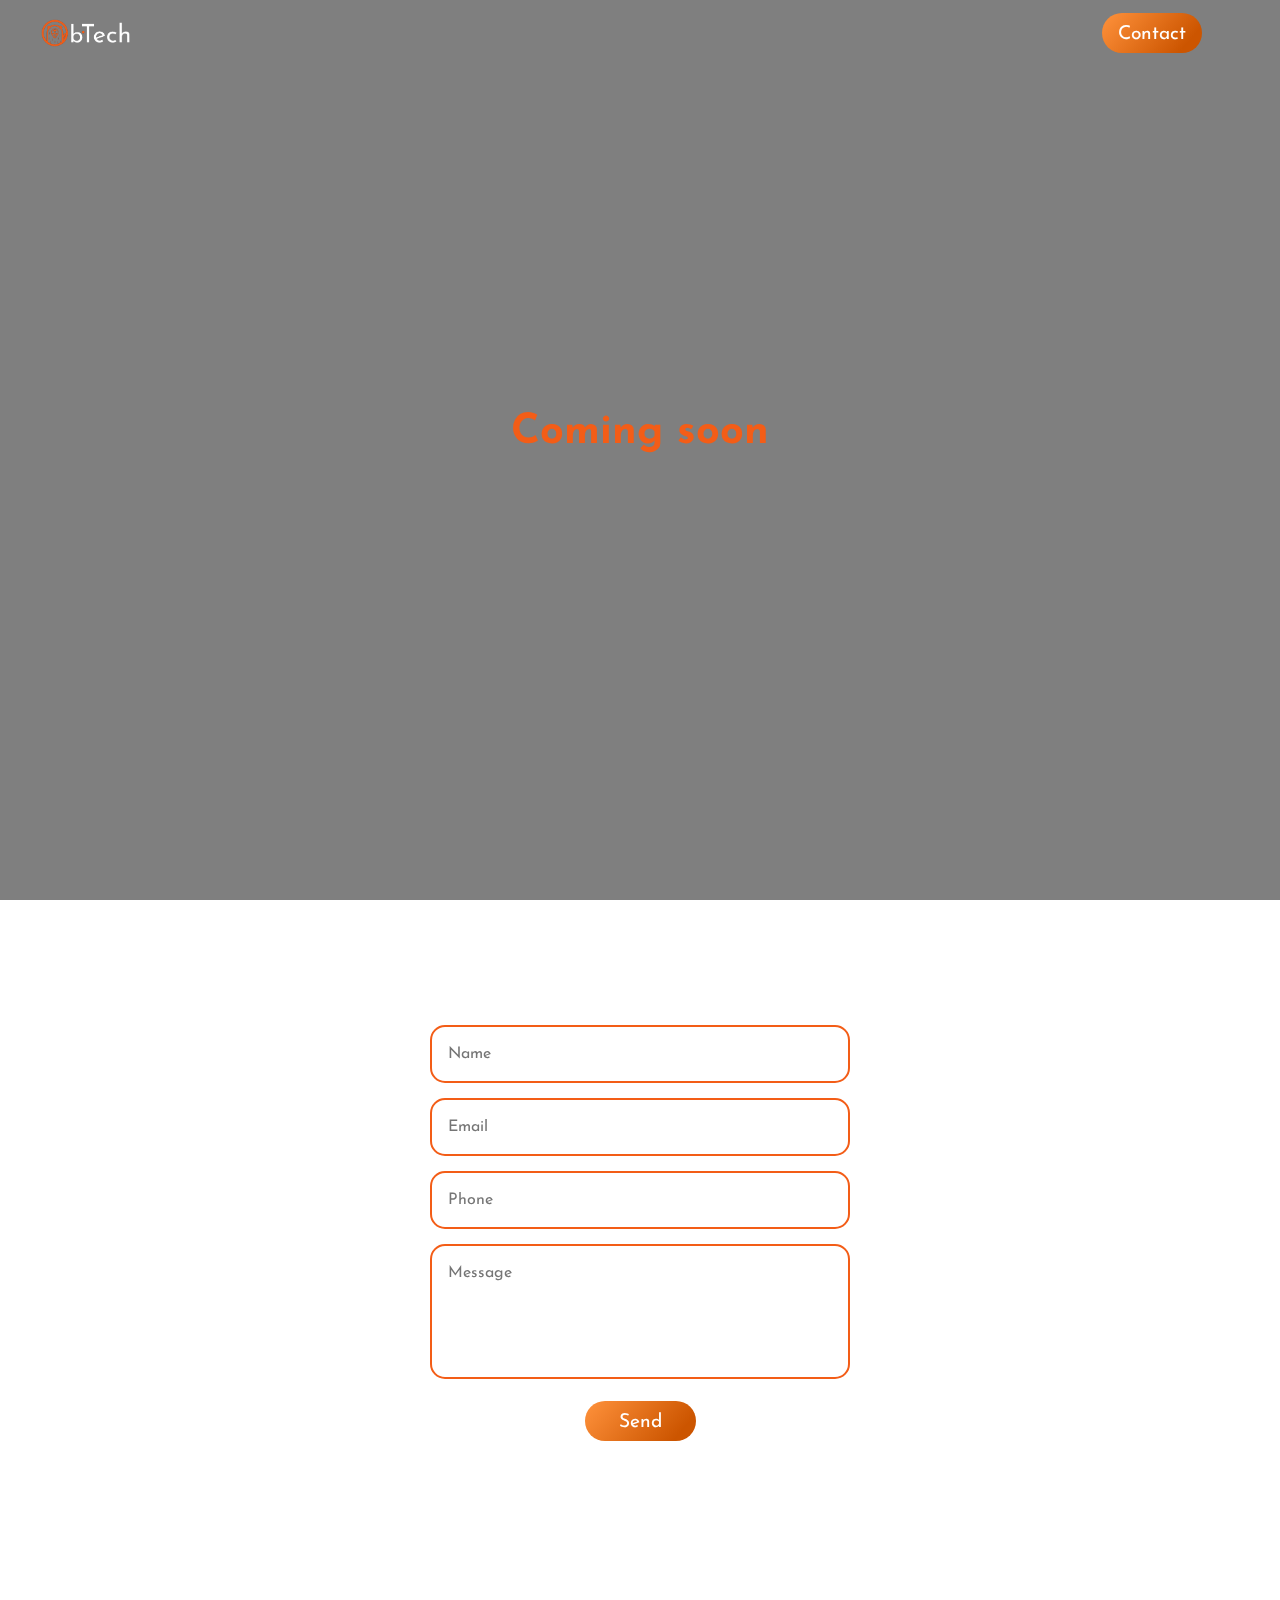
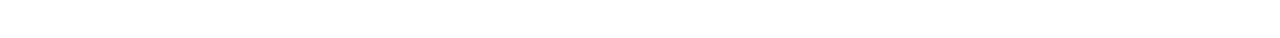
==== index.html @ 9aa129fa "feat: preload background image and enhance loading experience" ====
<!DOCTYPE html>
<html lang="en">
<head>
    <meta charset="UTF-8">
    <meta name="viewport" content="width=device-width, initial-scale=1.0">
    <title>bTech</title>
    <link href="styles.css" rel="stylesheet">
    <link rel="preload" href="resources/bg3.jpg" as="image" >
    <link href="https://cdn.jsdelivr.net/npm/bootstrap@5.3.3/dist/css/bootstrap.min.css" rel="stylesheet" integrity="sha384-QWTKZyjpPEjISv5WaRU9OFeRpok6YctnYmDr5pNlyT2bRjXh0JMhjY6hW+ALEwIH" crossorigin="anonymous">
    <script src="https://cdn.jsdelivr.net/npm/bootstrap@5.3.3/dist/js/bootstrap.bundle.min.js" integrity="sha384-YvpcrYf0tY3lHB60NNkmXc5s9fDVZLESaAA55NDzOxhy9GkcIdslK1eN7N6jIeHz" crossorigin="anonymous"></script>
    <script src="scripts.js"></script>
</head>
<body>
    <nav class="navbar navbar-dark fixed-top d-flex justify-content-between align-items-center px-3"> 
        <img src="resources/Logo_noText_png.png" height="50" alt="" style="margin-left: 2%" draggable="false">
        
        <button class="btn btn-primary" style="margin-right: 5%;"><a href="#Contact">Contact</a></button>      
    </nav>  

        <div>
            <h1><span class="block fade-scroll" style="color: var(--secondary-color);">Coming soon</span></h1>
        </div>

        <!--<section class="block fade-scroll">
            <h1><span style="color: var(--secondary-color);">Your</span> ideas made real</h1>
        </section>

          <section class="block fade-scroll">
                <h1><Span style="color: var(--secondary-color);">Who</Span> we are </h1>
                <p>
                    <span style="color: var(--secondary-color);">bTech</span> is a visionary technology company dedicated to transforming ideas into reality. 
                    Whether you’re a startup looking to build your first app, an enterprise in need of custom software, or an entrepreneur with a groundbreaking concept, 
                    we bring your vision to life through cutting-edge technology and innovation.
                </p>
          </section>

          <section class="block fade-scroll">
            <h1><Span style="color: var(--secondary-color);">What</Span> we do </h1>
            <p>
                At <span style="color: var(--secondary-color);">bTech</span>, we specialize in designing and developing tailor-made applications that fit your exact needs. 
                From web and mobile apps to AI-driven solutions and enterprise software, we create scalable, intuitive, and high-performance products that drive success.
            </p>
          </section>
      
    <div id="scroll-arrow">
        <img src="resources/down-arrow.png" class="arrow-img"  alt="www.flaticon.com" draggable="false">
    </div> -->
    
    <section id="Contact" class="block fade-scroll">
        <h2 >Contact us</h2>
        <form action="https://formsubmit.co/38ee4712aa8bd6da97d8f9b579bf18a7" method="POST"> 
            <input name="name" type="text" class="feedback-input" placeholder="Name" required/>   
            <input name="email" type="email" class="feedback-input" placeholder="Email" required/>
            <input name="tel" type="tel" class="feedback-input" placeholder="Phone" pattern="^(\+\d{1,2}\s?)?\(?\d{3}\)?[\s.-]?\d{3}[\s.-]?\d{4}$"/>
            <textarea name="text" class="feedback-input" placeholder="Message" maxlength="300" required></textarea>
            <button type="submit" class="btn btn-primary" type="submit"> &nbsp&nbsp Send &nbsp&nbsp</button>
      </form>
    </section>
    

    <script src="https://code.jquery.com/jquery-3.7.1.min.js" integrity="sha256-/JqT3SQfawRcv/BIHPThkBvs0OEvtFFmqPF/lYI/Cxo=" crossorigin="anonymous"></script>

    <script type="text/Javascript">
        $(function() {
            var documentEl = $(document),
                fadeElem = $('.fade-scroll'),
                // Increase threshold for better mobile visibility
                threshold = $(window).height() * 0.75, // 75% of viewport height
                maxBlur = 10;    // maximum blur in pixels
        
            documentEl.on('scroll', function() {
                var currScrollPos = documentEl.scrollTop(),
                    windowHeight = $(window).height();
        
                fadeElem.each(function() {
                    var $this = $(this),
                        elemOffsetTop = $this.offset().top,
                        elemHeight = $this.outerHeight(),
                        elementMiddle = elemOffsetTop + (elemHeight / 2),
                        viewportMiddle = currScrollPos + (windowHeight / 2);
        
                    // Calculate distance from element's middle to viewport's middle
                    var distance = Math.abs(viewportMiddle - elementMiddle);
                    
                    // Make elements become fully visible sooner
                    var opacity = 1 - (distance / threshold);
                    // Add extra buffer to ensure full visibility
                    opacity = Math.max(0, Math.min(1, opacity * 1.2)); 
        
                    // Calculate blur with reduced effect
                    var blurVal = (1 - opacity) * maxBlur;
        
                    $this.css({
                        opacity: opacity,
                        filter: 'blur(' + blurVal + 'px)'
                    });
                });
            });
        
            // Trigger scroll event on page load
            $(document).trigger('scroll');
        });
        </script>

</body>
</html>
---- styles.css ----
:root {
    --primary-color: #272727;
    --secondary-color: #f35d17;
    --success-color: #5cb85c;
    --error-color: #ff3333;
}

html{
  scroll-behavior: smooth;
  font-family: 'Josefin Sans' !important;
  color: white;
  text-align: center;
  overflow-y: scroll;
  scroll-snap-type: y proximity !important;
}

@font-face {
  font-family: 'Josefin Sans';
  src: url(resources/JosefinSansRegular-x3LYV.ttf);
}
@font-face {
  font-family: 'Josefin Sans Bold';
  src: url(resources/JosefinSansBold-OVA7o.ttf);
}

body {
  padding: min(50px, 7%);
  background: var(--primary-color); /* Fallback color */
  background-image: 
      linear-gradient(rgba(0, 0, 0, 0.5), rgba(0, 0, 0, 0.5)),
      url(resources/bg3-tiny.jpg); /* Small placeholder image */
  background-attachment: fixed;
  background-position: center;
  background-size: cover;
}

body::after {
  content: '';
  position: fixed;
  top: 0;
  left: 0;
  width: 100%;
  height: 100%;
  background-image: 
      linear-gradient(rgba(0, 0, 0, 0.5), rgba(0, 0, 0, 0.5)),
      url(resources/bg3.jpg);
  background-attachment: fixed;
  background-position: center;
  background-size: cover;
  opacity: 0;
  transition: opacity 0.5s ease-in;
  z-index: -1;
}

body.loaded::after {
  opacity: 1;
}

a {
  text-decoration: none !important;
  color: white !important;
}

p{
  font-size: clamp(1rem, calc(0.5vw + 1rem), 2rem) !important;
  text-align: justify;
  color: white;
  font-family: 'Josefin Sans';
  max-width: 600px;
  width: 90%; /* Ensures responsiveness on smaller screens */
  margin: 0 auto; /* Centers the text horizontally */
}

h1, h2{
  color: white !important;
}

h1{
  font-size: clamp(1.4rem, calc(2vw + 1rem), 8rem) !important;
  font-family: 'Josefin Sans Bold' !important;
}

h2{
  font-size: clamp(1.2rem, calc(1.8vw + 1rem), 4rem) !important;
  font-family: 'Josefin Sans' !important;
}

.block {
  min-height: 85vh;
  display: flex;
  flex-direction: column;
  justify-content: center;
  align-items: center;
  margin: 0 auto !important;
  scroll-snap-align: center !important;
}


img{
  max-width: 100%;
  height: 50px;
  aspect-ratio: 16/9;
  object-fit: contain;
}

nav{
  position: fixed !important; 
  top: 0 !important; 
  width: 100%;
  overflow: hidden;
}

#scroll-arrow {
  position: fixed;
  bottom: 20px;
  left: 50%;
  transform: translateX(-50%);
  animation: floatArrow 1.5s infinite ease-in-out;
  transition: opacity 0.5s ease;
  display: block;
}

.arrow-img {
  width: 40px; /* Adjust size as needed */
  height: auto;
}

@keyframes floatArrow {
  0% { transform: translateX(-50%) translateY(0); }
  50% { transform: translateX(-50%) translateY(-10px); }
  100% { transform: translateX(-50%) translateY(0); }
}
.hidden {
  opacity: 0;
  filter: blur(10px);
  transform: translateY(50px);
  transition: opacity 1s ease-out, filter 1s ease-out, transform 1s ease-out;
}

@media (max-width: 768px) {
  .hidden {
    transform: translateY(30px);
  }
}

@media (prefers-reduced-motion) {
  .hidden {
    transition: none;
  }
}

.fade-scroll {
  opacity: 0;
  transition: opacity 0.3s ease, filter 0.3s ease;
}
.fade-scroll:first-of-type {
  opacity: 1;
  filter: blur(0);
}

 .fade-scroll h1, .fade-scroll p, .fade-scroll span {
  transition: opacity 0.5s ease-out;
}

.btn.btn-primary {
  font-family: 'Josefin Sans';
  height: clamp(2rem, 5vw, 2.5rem);
  font-size: clamp(0.8rem, 2vw, 1.2rem);
  line-height: clamp(2.1rem, 5vw, 2.7rem);
  padding: 0 clamp(0.8rem, 3vw, 1rem);
  border: 0;
  border-radius: 3rem;
  background-image: linear-gradient(131deg, #ff923c, #cc5500, #cc5500, #cc5500);
  background-size: 300% 100%;
  transition: all 0.3s ease-in-out;
}

.btn.btn-primary:hover:enabled {
  box-shadow: 0 0.5em 0.5em -0.4em #cc5500ba;
  background-size: 100% 100%;
  transform: translateY(-0.15em);
}

form {
  width: 90%;
  max-width: clamp(320px, 90%, 420px);
  margin: min(50px, 10%) auto;
}

.feedback-input {
  font-family: 'Josefin Sans';
  color:white;
  border-radius: 15px;
  line-height: 22px;
  background-color: transparent;
  border:2px solid var(--secondary-color);
  transition: all 1s;
  padding: 1em;
  margin-bottom: 15px;
  width:100%;
  box-sizing: border-box;
  outline:0;
}

.feedback-input:invalid, .feedback-input:valid:not(:placeholder-shown){
  background-size: 20px;
  background-repeat: no-repeat;
  background-position: calc(100% - 10px);
}

.feedback-input:not(:focus-within):invalid:not(:placeholder-shown) {

  background-image: url(resources/check-error.png);
}

.feedback-input:not(:focus-within):valid:not(:placeholder-shown) {

  background-image: url(resources/check-success.png);
}

textarea {
  height: clamp(10px, 15vh, 200px);
  line-height: 150%;
  resize:none !important;
}
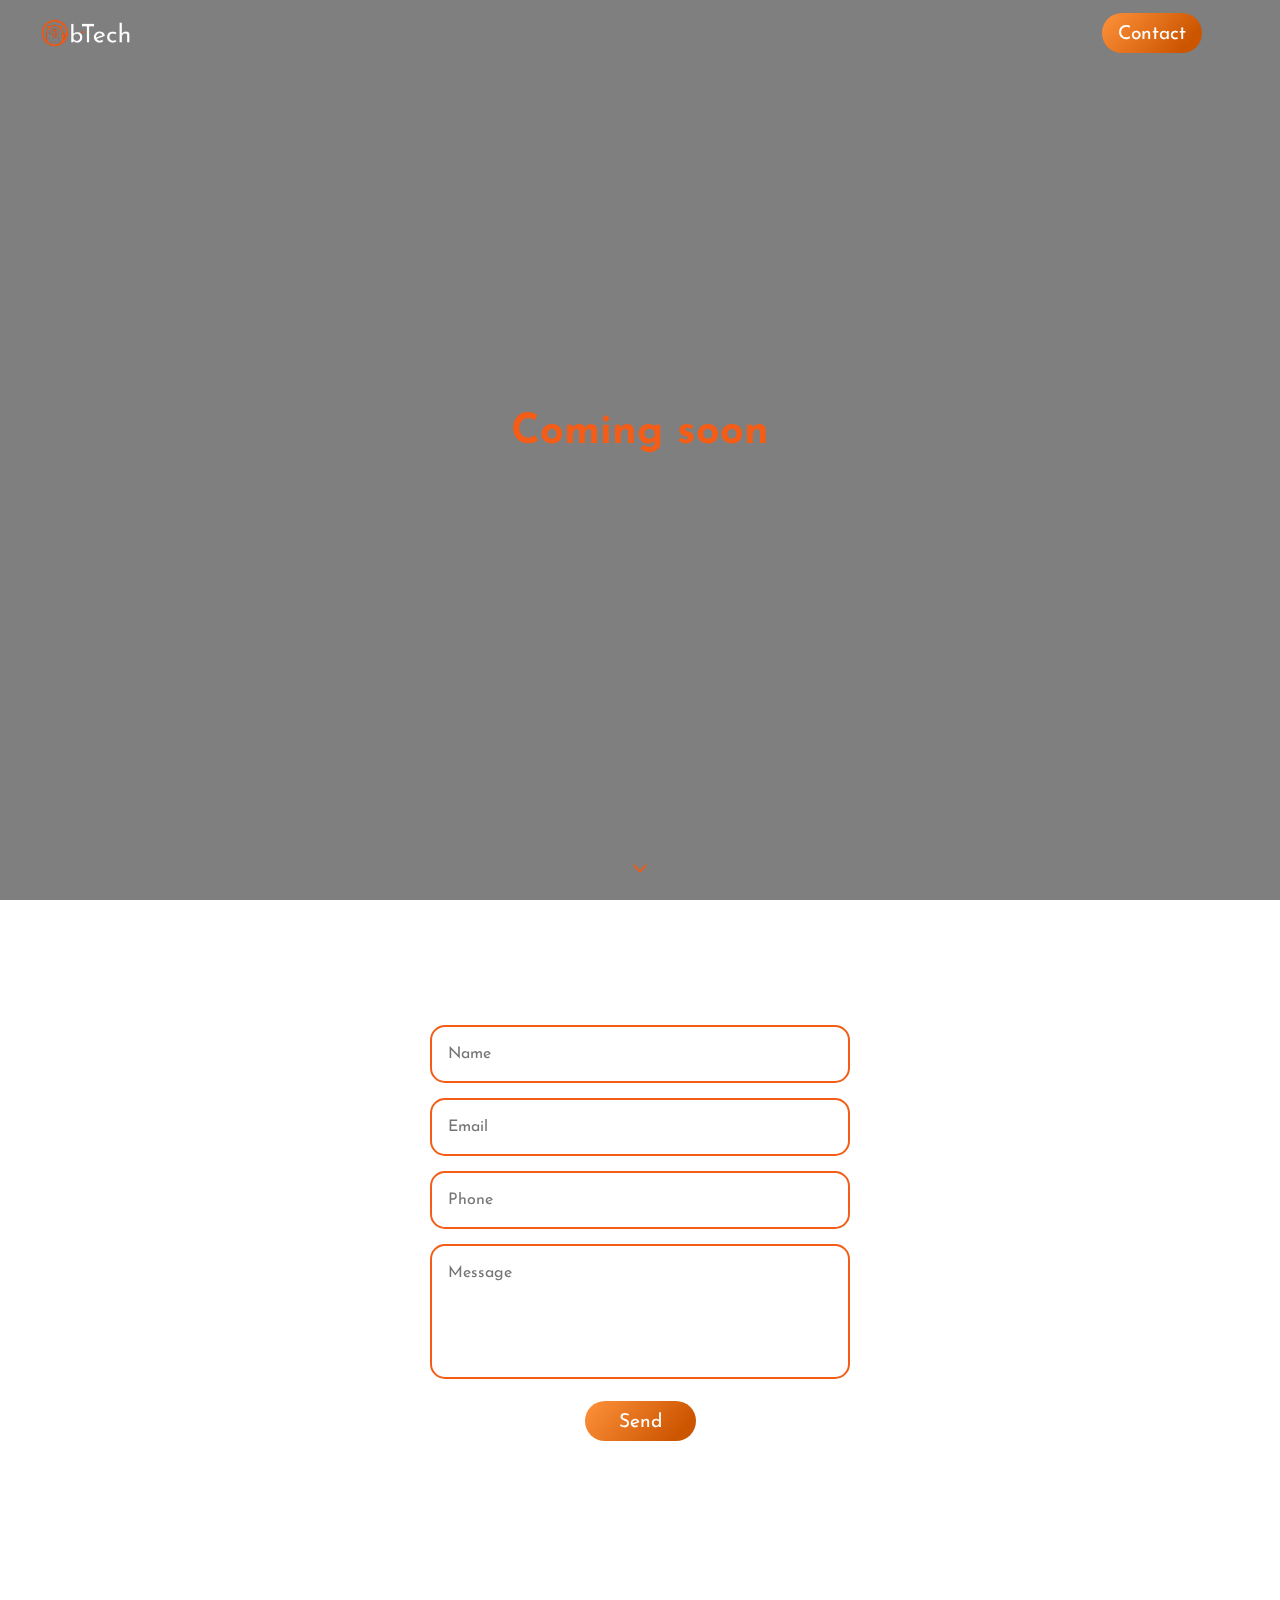
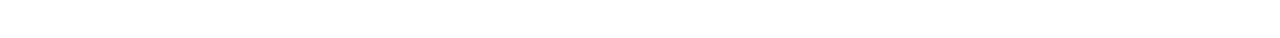
==== commit 2349d091: "feat: add smooth scrolling to contact section and update button functionality" ====
--- a/index.html
+++ b/index.html
@@ -14,7 +14,7 @@
     <nav class="navbar navbar-dark fixed-top d-flex justify-content-between align-items-center px-3"> 
         <img src="resources/Logo_noText_png.png" height="50" alt="" style="margin-left: 2%" draggable="false">
         
-        <button class="btn btn-primary" style="margin-right: 5%;"><a href="#Contact">Contact</a></button>      
+        <button class="btn btn-primary" id="contactBtn" style="margin-right: 5%;">Contact</button>      
     </nav>  
 
         <div>
@@ -41,10 +41,10 @@
                 From web and mobile apps to AI-driven solutions and enterprise software, we create scalable, intuitive, and high-performance products that drive success.
             </p>
           </section>
-      
+        -->
     <div id="scroll-arrow">
         <img src="resources/down-arrow.png" class="arrow-img"  alt="www.flaticon.com" draggable="false">
-    </div> -->
+    </div>
     
     <section id="Contact" class="block fade-scroll">
         <h2 >Contact us</h2>
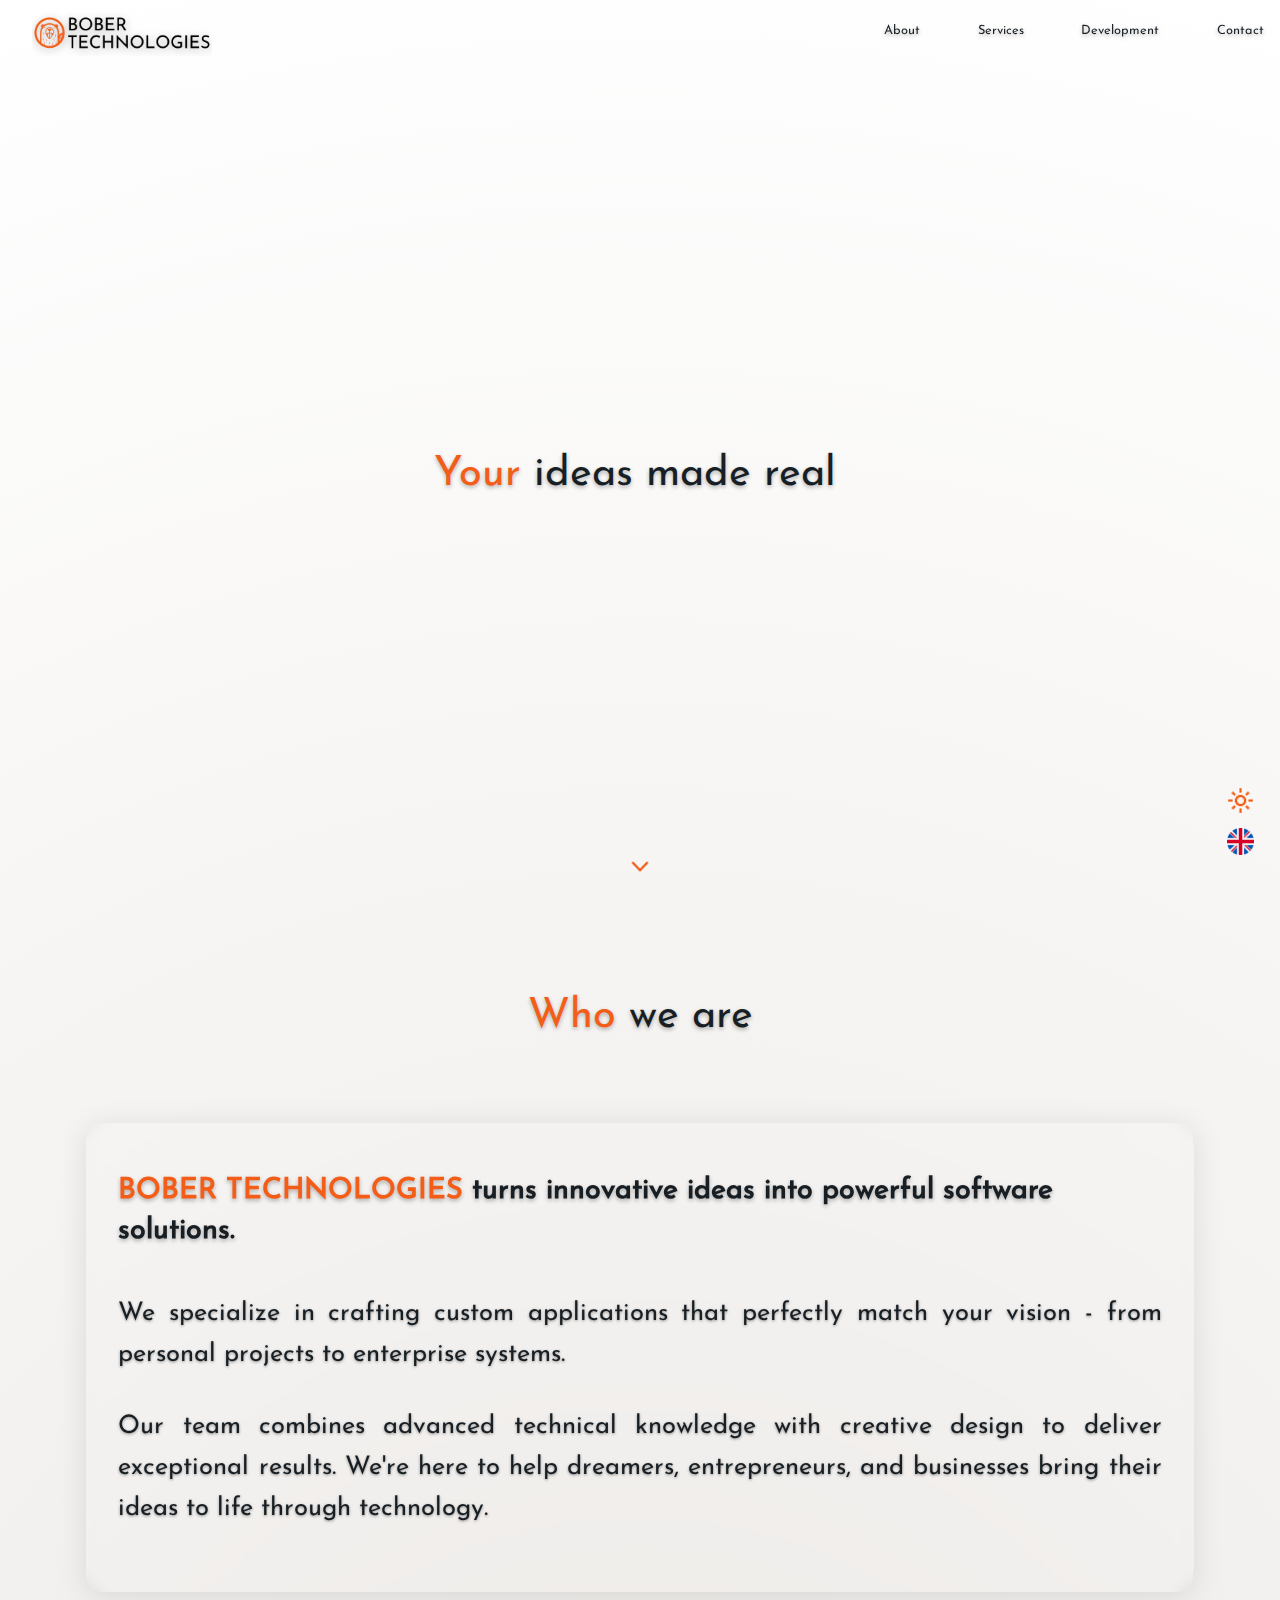
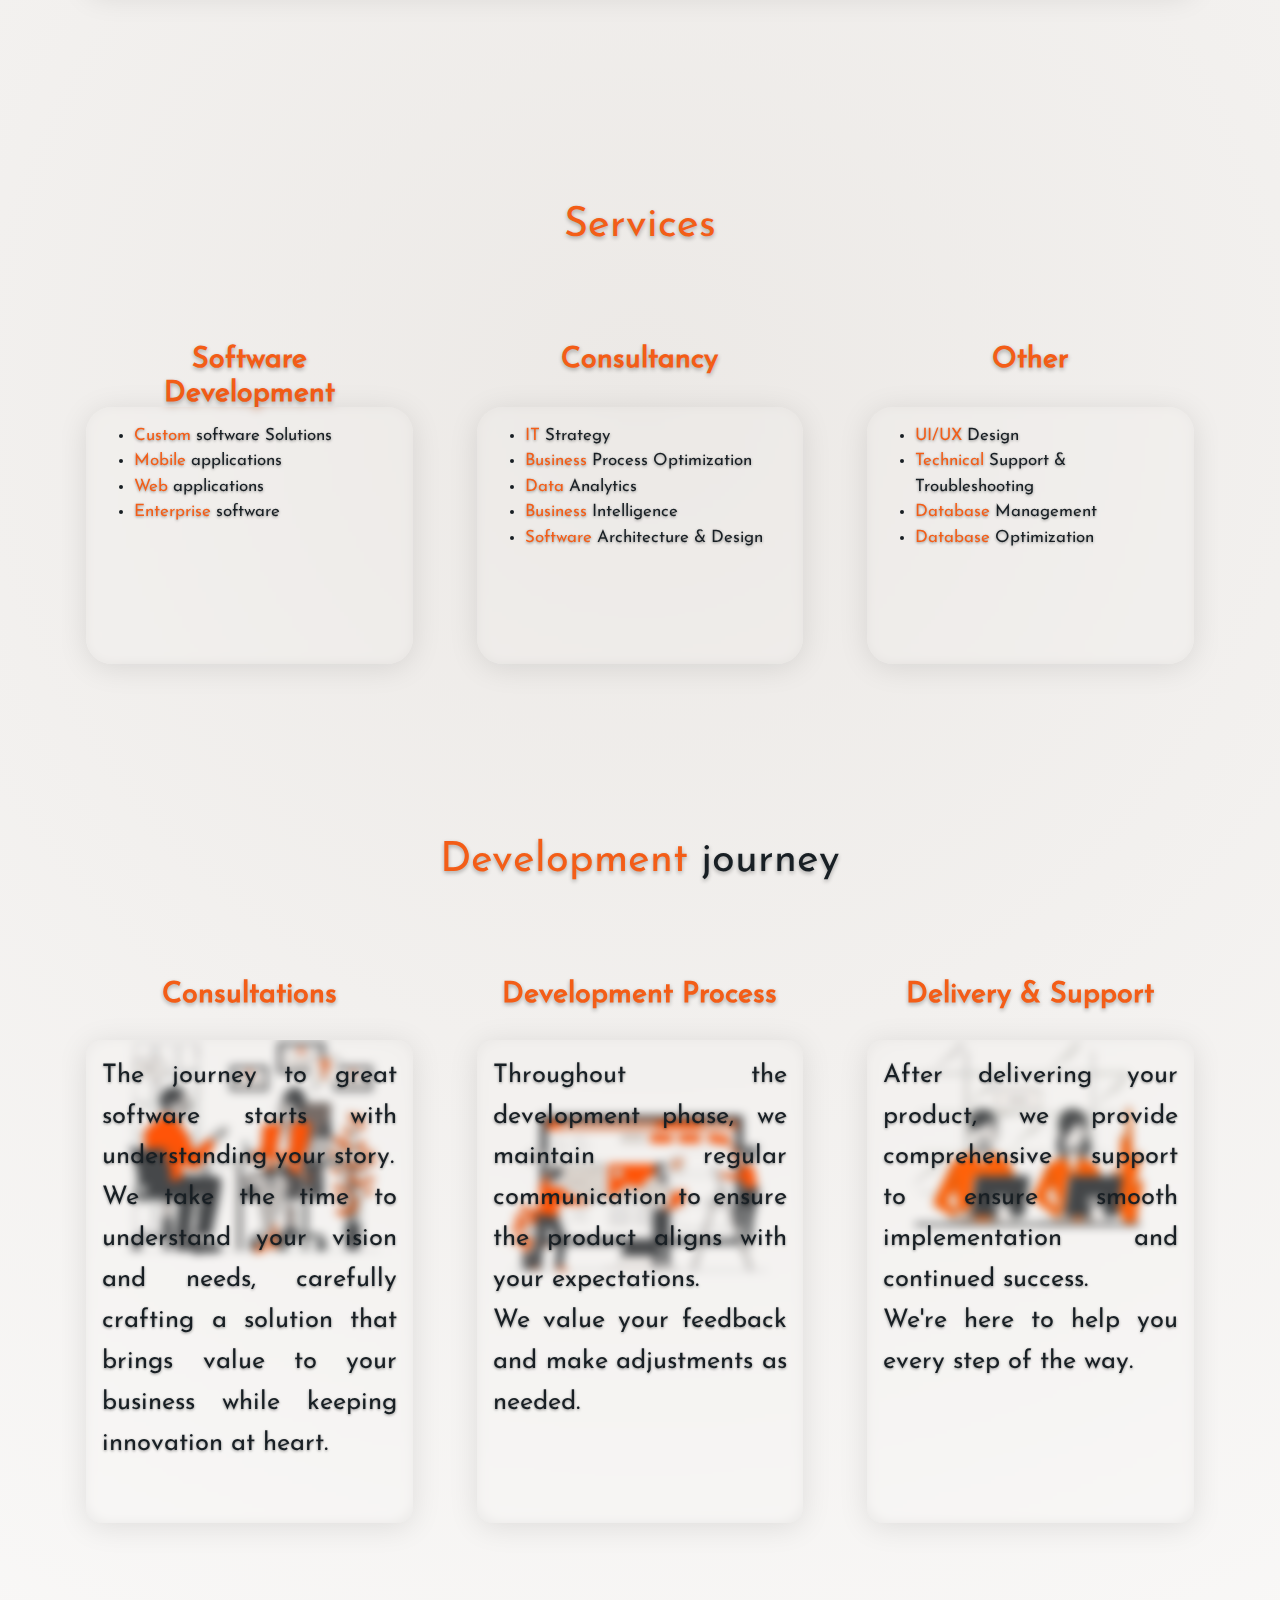
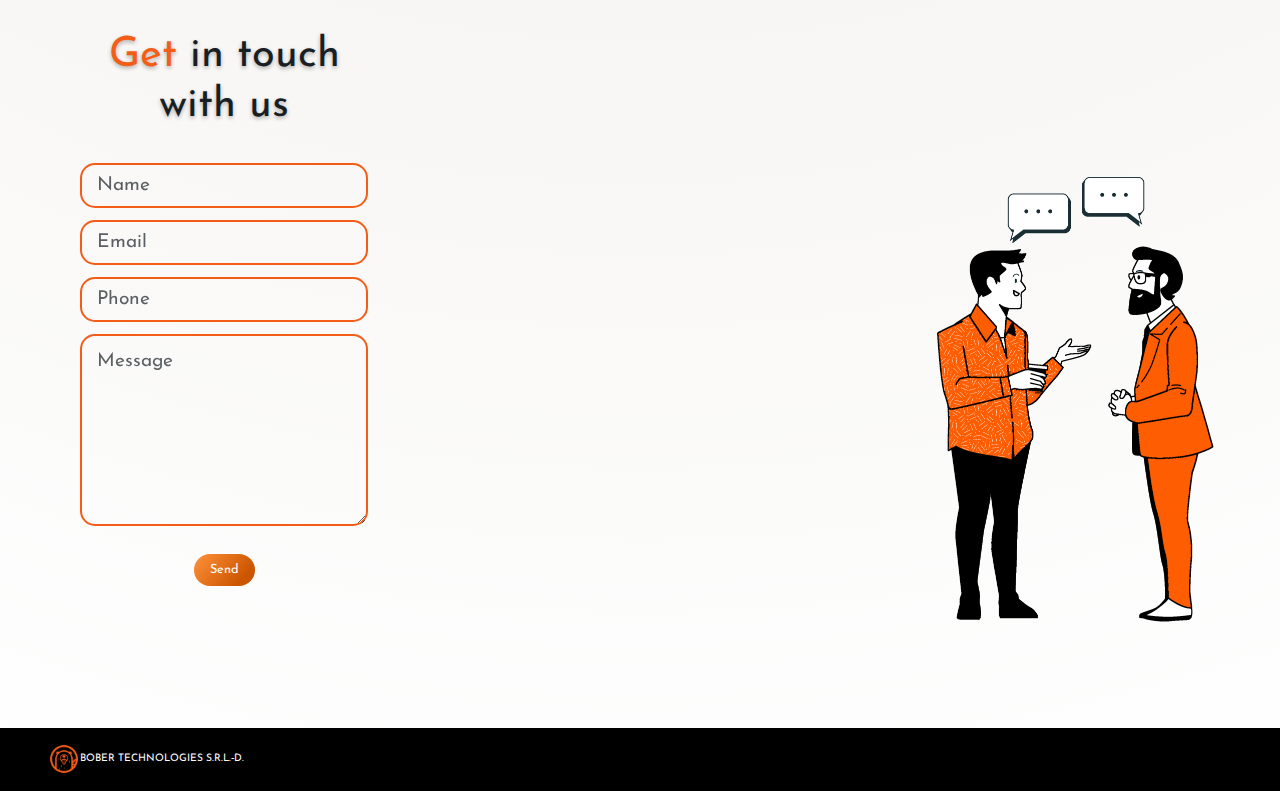
==== commit f1919453: "Deploy" ====
--- a/index.html
+++ b/index.html
@@ -3,104 +3,412 @@
 <head>
     <meta charset="UTF-8">
     <meta name="viewport" content="width=device-width, initial-scale=1.0">
-    <title>bTech</title>
-    <link href="styles.css" rel="stylesheet">
-    <link rel="preload" href="resources/bg3.jpg" as="image" >
-    <link href="https://cdn.jsdelivr.net/npm/bootstrap@5.3.3/dist/css/bootstrap.min.css" rel="stylesheet" integrity="sha384-QWTKZyjpPEjISv5WaRU9OFeRpok6YctnYmDr5pNlyT2bRjXh0JMhjY6hW+ALEwIH" crossorigin="anonymous">
-    <script src="https://cdn.jsdelivr.net/npm/bootstrap@5.3.3/dist/js/bootstrap.bundle.min.js" integrity="sha384-YvpcrYf0tY3lHB60NNkmXc5s9fDVZLESaAA55NDzOxhy9GkcIdslK1eN7N6jIeHz" crossorigin="anonymous"></script>
-    <script src="scripts.js"></script>
+    
+    <meta name="description" content="We turn innovative ideas into powerful software solutions. From consultation to delivery, we're your tech partner.">
+    <meta name="keywords" content="b-tech.ro, bober technologies, custom software, custom website, tech consulting, it consulting, web apps, IT solutions, tech solutions">
+    <meta name="author" content="BOBER TECHNOLOGIES S.R.L.-D.">
+    <link rel="canonical" href="https://b-tech.ro/" />
+
+      <!-- Favicon -->
+    <link rel="icon" href="/res/icons/beaver_ico.ico" type="image/png">
+
+    <!-- Open Graph -->
+    <meta property="og:type" content="website" />
+    <meta property="og:title" content="BOBER TECHNOLOGIES - Custom Software & IT Solutions" />
+    <meta property="og:description" content="We build powerful software tailored to your business. Let's bring your tech ideas to life." />
+    <meta property="og:image" content="https://b-tech.ro/res/LOGO_Dark.png" />
+    <meta property="og:url" content="https://b-tech.ro/" />
+
+    <!-- Twitter Card -->
+    <meta name="twitter:card" content="summary_large_image" />
+    <meta name="twitter:title" content="BOBER TECHNOLOGIES" />
+    <meta name="twitter:description" content="Expert software development & consulting. Build your next project with us." />
+    <meta name="twitter:image" content="https://b-tech.ro/res/LOGO_Dark.png" />
+
+    <!-- Schema.org -->
+    <script type="application/ld+json">
+        {
+        "@context": "https://schema.org",
+        "@type": "Organization",
+        "name": "BOBER TECHNOLOGIES",
+        "url": "https://b-tech.ro",
+        "logo": "https://b-tech.ro/res/LOGO_Dark.png",
+        "contactPoint": {
+            "@type": "ContactPoint",
+            "email": "contact@b-tech.ro",
+            "contactType": "Customer Service",
+            "areaServed": "RO",
+            "availableLanguage": ["English", "Romanian"]
+        }
+        }
+    </script>
+
+    <script type="application/ld+json">
+        {
+          "@context": "https://schema.org",
+          "@type": "BreadcrumbList",
+          "itemListElement": [
+            {
+              "@type": "ListItem",
+              "position": 1,
+              "name": "Home",
+              "item": "https://b-tech.ro/#section1"
+            },
+            {
+              "@type": "ListItem",
+              "position": 2,
+              "name": "About",
+              "item": "https://b-tech.ro/#section2"
+            },
+            {
+              "@type": "ListItem",
+              "position": 3,
+              "name": "Services",
+              "item": "https://b-tech.ro/#section3"
+            },
+            {
+                "@type": "ListItem",
+                "position": 4,
+                "name": "Development",
+                "item": "https://b-tech.ro/#section4"
+              },
+              {
+                "@type": "ListItem",
+                "position": 5,
+                "name": "Contact",
+                "item": "https://b-tech.ro/#section5"
+              }
+          ]
+        }
+        </script>
+
+    <title>BOBER TECHNOLOGIES | Custom Software Development & IT Consulting</title>
+  
+    <link rel="stylesheet" href="styles.css" />
+    <link href="https://cdn.jsdelivr.net/npm/bootstrap@5.3.3/dist/css/bootstrap.min.css" rel="stylesheet" />
+  
+    <script src="scripts.js" defer></script>
 </head>
 <body>
-    <nav class="navbar navbar-dark fixed-top d-flex justify-content-between align-items-center px-3"> 
-        <img src="resources/Logo_noText_png.png" height="50" alt="" style="margin-left: 2%" draggable="false">
+    <header>
+        <nav class="navbar">
+            <div class="logo">
+                <button class="logo-btn" data-section="section1">
+                    <div class="logo-wrapper">
+                        <div class="logo-background"></div>
+                    </div>
+                </button>
+            </div>
+            <div class="nav-links">
+                <button class="nav-btn" role="navigation" data-section="section2" data-en="About" data-ro="Despre"></button>
+                <button class="nav-btn" role="navigation" data-section="section3" data-en="Services" data-ro="Servicii"></button>
+                <button class="nav-btn" role="navigation" data-section="section4" data-en="Development" data-ro="Dezvoltare"></button>
+                <button class="nav-btn" role="navigation" data-section="section5" >Contact</button>
+            </div>
+        </nav>
         
-        <button class="btn btn-primary" id="contactBtn" style="margin-right: 5%;">Contact</button>      
-    </nav>  
-
-        <div>
-            <h1><span class="block fade-scroll" style="color: var(--secondary-color);">Coming soon</span></h1>
+        <!-- Vertical dot navbar -->
+        <nav class="dot-navbar">
+            <div class="dot-nav-links">
+                <div class="dot-nav-item">
+                    <span class="section-name" data-en="Home" data-ro="Acasa"></span>
+                    <button class="dot-nav-btn" role="navigation" data-section="section1" aria-label="Navigate to Home section"></button>
+                </div>
+                <div class="dot-nav-item">
+                    <span class="section-name" data-en="About" data-ro="Despre"></span>
+                    <button class="dot-nav-btn" role="navigation" data-section="section2" aria-label="Navigate to About section"></button>
+                </div>
+                <div class="dot-nav-item">
+                    <span class="section-name" data-en="Services" data-ro="Servicii"></span>
+                    <button class="dot-nav-btn" role="navigation" data-section="section3" aria-label="Navigate to Services section"></button>
+                </div>
+                <div class="dot-nav-item">
+                    <span class="section-name" data-en="Development" data-ro="Dezvoltare"></span>
+                    <button class="dot-nav-btn" role="navigation" data-section="section4" aria-label="Navigate to Development section"></button>
+                </div>
+                <div class="dot-nav-item">
+                    <span class="section-name">Contact</span>
+                    <button class="dot-nav-btn" role="navigation" data-section="section5" aria-label="Navigate to Contact section"></button>
+                </div>
+            </div>
+        </nav>
+    </header>
+    
+    <main>
+        <section id="section1" class="section">
+            <h1 class="hero-title"><span class="accent" data-en="Your" data-ro="Ideile tale"></span> <span data-en="ideas made real" data-ro="devenite realitate"></span></h1>&nbsp;&nbsp;
+            <div class="toggle-container">
+                <button id="theme-toggle" aria-label="Toggle dark/light mode">
+                    <img src="res/icons/dark.png" alt="Toggle light mode icon" class="theme-icon">
+                    <img src="res/icons/light.png" alt="Toggle dark mode icon" class="theme-icon">
+                </button>
+                <button id="lang-toggle">
+                    <img src="res/icons/en.png" alt="Language selection toggle for English/Romanian" />
+                </button>
+            </div>
+        </section>
+
+        <section id="section2" class="section">
+            <div class="glass-container">
+                <div class="about-columns">
+                    <h2>
+                        <span class="accent" data-en="Who" data-ro="Cine"></span> 
+                        <span data-en="we are" data-ro="suntem"></span>
+                    </h2>
+                    <div class="about-column-wrapper">
+                        <div class="parallax-background about"></div>
+
+                        <div class="about-column">
+                                
+                            <div class="description-blocks">
+                                <div></div>
+                                <h3 style="color:var(--light)" class="intro-block">
+                                    <span class="accent" data-en="BOBER TECHNOLOGIES" data-ro="BOBER TECHNOLOGIES"></span> 
+                                    <span data-en="turns innovative ideas into powerful software solutions." data-ro="transformă idei inovative în soluții software puternice."></span>
+                                  </h3>
+                                  
+                                  <p class="main-block" data-en="We specialize in crafting custom applications that perfectly match your vision - from personal projects to enterprise systems."
+                                     data-ro="Suntem specializați în crearea de aplicații personalizate care se potrivesc perfect viziunii tale - de la proiecte personale la sisteme de întreprindere.">
+                                  </p>
+                                  
+                                  <p class="closing-block" data-en="Our team combines advanced technical knowledge with creative design to deliver exceptional results. We're here to help dreamers, entrepreneurs, and businesses bring their ideas to life through technology."
+                                     data-ro="Echipa noastră combină cunoștințele tehnice avansate cu designul creativ pentru a livra rezultate excepționale. Suntem aici pentru a ajuta visătorii, antreprenorii și afacerile să-și aducă ideile la viață prin tehnologie.">
+                                  </p>
+                            </div>
+                        </div>
+                    </div>
+                </div>
+            </div>
+        </section>
+
+        <section id="section3" class="section">
+            <div class="glass-container">
+                <div>
+                    <h2><span class="accent" data-en="Services" data-ro="Servicii"></span></h2>
+                    <div class="about-columns">
+                        <div style="margin-top: 2rem;">
+                            <h3>
+                                <span class="accent" data-en="Software Development" data-ro="Dezvoltare Software">
+                                    Software Development
+                                </span>
+                            </h3>
+                            <div class="about-column" style="margin-top: 3vw;">
+                                <ul>
+                                    <li>
+                                        <span class="accent" data-en="Custom" data-ro="Soluții"></span>
+                                        <span data-en="software Solutions" data-ro="software personalizate"></span>
+                                    </li>
+                                    <li>
+                                        <span class="accent" data-en="Mobile" data-ro="Aplicații"></span>
+                                        <span data-en="applications" data-ro="mobile"></span>
+                                    </li>
+                                    <li>
+                                        <span class="accent" data-en="Web" data-ro="Aplicații"></span>
+                                        <span data-en="applications" data-ro="web"></span>
+                                    </li>
+                                    <li>
+                                        <span class="accent" data-en="Enterprise" data-ro="Software"></span>
+                                        <span data-en="software" data-ro="enterprise"></span>
+                                    </li>
+                                </ul>
+                            </div>
+                        </div>
+                            
+                        <div style="margin-top: 2rem;">
+                            <h3>
+                                <span class="accent" data-en="Consultancy" data-ro="Consultanță"></span>
+                            </h3>
+                            <div class="about-column" style="margin-top: 3vw;">
+                                <ul>
+                                    <li>
+                                        <span class="accent" data-en="IT" data-ro="Strategii"></span>
+                                        <span data-en="Strategy" data-ro="IT"></span>
+                                    </li>
+                                    <li>
+                                        <span class="accent" data-en="Business" data-ro="Optimizare"></span>
+                                        <span data-en="Process Optimization" data-ro="Procese de afaceri"></span>
+                                    </li>
+                                    <li>
+                                        <span class="accent" data-en="Data" data-ro="Analiza"></span>
+                                        <span data-en="Analytics" data-ro="Datelor"></span>
+                                    </li>
+                                    <li>
+                                        <span class="accent" data-en="Business" data-ro="Business"></span>
+                                        <span data-en="Intelligence" data-ro="Intelligence"></span>
+                                    </li>
+                                    <li>
+                                        <span class="accent" data-en="Software" data-ro="Arhitectură "></span>
+                                        <span data-en="Architecture & Design" data-ro="Software și Design"></span>
+                                    </li>
+                                </ul>
+                            </div>
+                        </div>
+                        
+                            
+                        <div style="margin-top: 2rem;">
+                            <h3>
+                                <span class="accent" data-en="Other" data-ro="Altele"></span>
+                            </h3>
+                            <div class="about-column" style="margin-top: 3vw;">                             
+                                <ul>
+                                    <li>
+                                        <span class="accent" data-en="UI/UX" data-ro="UI/UX"></span>
+                                        <span data-en="Design" data-ro="Design"></span>
+                                    </li>
+                                    <li>
+                                        <span class="accent" data-en="Technical" data-ro="Asistență"></span>
+                                        <span data-en="Support & Troubleshooting" data-ro="Tehnică și Depanare"></span>
+                                    </li>
+                                    <li>
+                                        <span class="accent" data-en="Database" data-ro="Gestionare"></span>
+                                        <span data-en="Management" data-ro="Baze de date"></span>
+                                    </li>
+                                    <li>
+                                        <span class="accent" data-en="Database" data-ro="Optimizare"></span>
+                                        <span data-en="Optimization" data-ro="Baze de date"></span>
+                                    </li>
+                                </ul>
+                            </div>
+                        </div>                          
+                    </div>
+                </div>
+            </div>
+        </section>
+
+        <section id="section4" class="section">
+            <div class="glass-container">
+                <div>
+                    <h2>
+                        <span class="accent" data-en="Development" data-ro="Dezvoltarea"></span>
+                        <span data-en="journey" data-ro="proiectului"></span>
+                    </h2>
+                
+                    <div class="about-columns">
+                        <!-- Consultations -->
+                        <div style="margin-top: 2rem;">
+                            <h3>
+                                <span class="accent" data-en="Consultations" data-ro="Consultări"></span>
+                            </h3>
+                            <div class="about-column-wrapper">
+                                <div class="parallax-img">
+                                    <img loading="lazy" src="res/consultation.png" alt="Consultation background" />
+                                </div>
+                                <div class="about-column">
+                                    <p>
+                                        <span data-en="The journey to great software starts with understanding your story." 
+                                              data-ro="Drumul către un software excelent începe prin înțelegerea poveștii tale.">
+                                        </span></br>
+                                        <span data-en="We take the time to understand your vision and needs, carefully crafting a solution that brings value to your business while keeping innovation at heart." 
+                                              data-ro="Ne dedicăm timp pentru a înțelege viziunea și nevoile tale, creând cu grijă o soluție care aduce valoare afacerii tale și păstrează inovația în prim-plan.">
+                                        <span data-en="We explore your vision and needs, carefully crafting a solution that brings value to your business while keeping innovation at heart." 
+                                              data-ro="Explorăm viziunea și nevoile tale, creând cu grijă o soluție care aduce valoare afacerii tale și păstrează inovația în prim-plan.">
+                                        </span>
+                                    </p>
+                                </div>
+                            </div>
+                        </div>
+                
+                        <!-- Development Process -->
+                        <div style="margin-top: 2rem;">
+                            <h3>
+                                <span class="accent" data-en="Development Process" data-ro="Procesul de dezvoltare"></span>
+                            </h3>
+                            <div class="about-column-wrapper">
+                                <div class="parallax-img">
+                                    <img loading="lazy" src="res/development.png" alt="Development background" style="margin-top: 75px;" />
+                                </div>
+                                <div class="about-column">
+                                    <p>
+                                        <span data-en="Throughout the development phase, we maintain regular communication to ensure the product aligns with your expectations." 
+                                              data-ro="Pe tot parcursul fazei de dezvoltare, menținem o comunicare constantă pentru a ne asigura că produsul corespunde așteptărilor tale.">
+                                        </span></br>
+                                        <span data-en="We value your feedback and make adjustments as needed." 
+                                              data-ro="Apreciem feedback-ul tău și facem ajustările necesare.">
+                                        </span>
+                                    </p>
+                                </div>
+                            </div>
+                        </div>
+                
+                        <!-- Delivery & Support -->
+                        <div style="margin-top: 2rem;">
+                            <h3>
+                                <span class="accent" data-en="Delivery & Support" data-ro="Livrare & Suport"></span>
+                            </h3>
+                            <div class="about-column-wrapper">
+                                <div class="parallax-img">
+                                    <img loading="lazy" src="res/support.png" alt="Support background" />
+                                </div>
+                                <div class="about-column">
+                                    <p>
+                                        <span data-en="After delivering your product, we provide comprehensive support to ensure smooth implementation and continued success." 
+                                              data-ro="După livrarea produsului, oferim suport complet pentru a asigura o implementare lină și un succes continuu.">
+                                        </span> </br>
+                                        <span data-en="We're here to help you every step of the way." 
+                                              data-ro="Suntem aici să te sprijinim la fiecare pas.">
+                                        </span>
+                                    </p>
+                                </div>
+                            </div>
+                        </div>
+                    </div>
+                </div>      
+            </div>
+        </section>
+
+        <section id="section5" class="section">
+            <div class="contact-container">
+                <form action="https://api.web3forms.com/submit" method="POST"> 
+                    <h2>
+                        <span>
+                          <span class="accent" data-en="Get" data-ro="Hai"></span>
+                          <span data-en="in touch with us" data-ro="sa luam legatura"></span>
+                        </span>
+                      </h2>
+                    
+                    <input type="hidden" name="access_key" value="aa661a66-d337-4247-b2ec-39b5a690dd07">
+
+                    <input name="name" type="text" class="feedback-input" placeholder="Name" required/>   
+                    <input name="email" type="email" class="feedback-input" placeholder="Email" required/>
+                    <input name="tel" type="tel" class="feedback-input" placeholder="Phone" pattern="^(\+\d{1,2}\s?)?\(?\d{3}\)?[\s.-]?\d{3}[\s.-]?\d{4}$"/>
+                    <textarea name="text" class="feedback-input" placeholder="Message" maxlength="300" required></textarea>
+                    <input type="text" name="honeypot" style="display:none">
+                    <button type="submit" class="submit-btn"><span data-en="Send" data-ro="Trimite"></span></button>
+                </form>
+                <div class="contact-image">
+                    <img loading="lazy" src="res/contact.png" alt="Contact illustration" class="contact-img">
+                </div>
+            </div>
+        </section>
+
+        <div id="scroll-arrow" style="z-index: 1;">
+            <img loading="lazy" src="res/icons/down-arrow.png" class="arrow-img"  alt="Scroll down arrow" draggable="false">
         </div>
-
-        <!--<section class="block fade-scroll">
-            <h1><span style="color: var(--secondary-color);">Your</span> ideas made real</h1>
-        </section>
-
-          <section class="block fade-scroll">
-                <h1><Span style="color: var(--secondary-color);">Who</Span> we are </h1>
-                <p>
-                    <span style="color: var(--secondary-color);">bTech</span> is a visionary technology company dedicated to transforming ideas into reality. 
-                    Whether you’re a startup looking to build your first app, an enterprise in need of custom software, or an entrepreneur with a groundbreaking concept, 
-                    we bring your vision to life through cutting-edge technology and innovation.
-                </p>
-          </section>
-
-          <section class="block fade-scroll">
-            <h1><Span style="color: var(--secondary-color);">What</Span> we do </h1>
-            <p>
-                At <span style="color: var(--secondary-color);">bTech</span>, we specialize in designing and developing tailor-made applications that fit your exact needs. 
-                From web and mobile apps to AI-driven solutions and enterprise software, we create scalable, intuitive, and high-performance products that drive success.
-            </p>
-          </section>
-        -->
-    <div id="scroll-arrow">
-        <img src="resources/down-arrow.png" class="arrow-img"  alt="www.flaticon.com" draggable="false">
-    </div>
-    
-    <section id="Contact" class="block fade-scroll">
-        <h2 >Contact us</h2>
-        <form action="https://formsubmit.co/38ee4712aa8bd6da97d8f9b579bf18a7" method="POST"> 
-            <input name="name" type="text" class="feedback-input" placeholder="Name" required/>   
-            <input name="email" type="email" class="feedback-input" placeholder="Email" required/>
-            <input name="tel" type="tel" class="feedback-input" placeholder="Phone" pattern="^(\+\d{1,2}\s?)?\(?\d{3}\)?[\s.-]?\d{3}[\s.-]?\d{4}$"/>
-            <textarea name="text" class="feedback-input" placeholder="Message" maxlength="300" required></textarea>
-            <button type="submit" class="btn btn-primary" type="submit"> &nbsp&nbsp Send &nbsp&nbsp</button>
-      </form>
-    </section>
-    
-
-    <script src="https://code.jquery.com/jquery-3.7.1.min.js" integrity="sha256-/JqT3SQfawRcv/BIHPThkBvs0OEvtFFmqPF/lYI/Cxo=" crossorigin="anonymous"></script>
-
-    <script type="text/Javascript">
-        $(function() {
-            var documentEl = $(document),
-                fadeElem = $('.fade-scroll'),
-                // Increase threshold for better mobile visibility
-                threshold = $(window).height() * 0.75, // 75% of viewport height
-                maxBlur = 10;    // maximum blur in pixels
-        
-            documentEl.on('scroll', function() {
-                var currScrollPos = documentEl.scrollTop(),
-                    windowHeight = $(window).height();
-        
-                fadeElem.each(function() {
-                    var $this = $(this),
-                        elemOffsetTop = $this.offset().top,
-                        elemHeight = $this.outerHeight(),
-                        elementMiddle = elemOffsetTop + (elemHeight / 2),
-                        viewportMiddle = currScrollPos + (windowHeight / 2);
-        
-                    // Calculate distance from element's middle to viewport's middle
-                    var distance = Math.abs(viewportMiddle - elementMiddle);
-                    
-                    // Make elements become fully visible sooner
-                    var opacity = 1 - (distance / threshold);
-                    // Add extra buffer to ensure full visibility
-                    opacity = Math.max(0, Math.min(1, opacity * 1.2)); 
-        
-                    // Calculate blur with reduced effect
-                    var blurVal = (1 - opacity) * maxBlur;
-        
-                    $this.css({
-                        opacity: opacity,
-                        filter: 'blur(' + blurVal + 'px)'
-                    });
-                });
-            });
-        
-            // Trigger scroll event on page load
-            $(document).trigger('scroll');
-        });
-        </script>
-
+    </main>
+
+    <footer>
+        <div class="footer-content">
+            <div style="display:flex; align-items: center; width: 100%;">
+                <div class="logo">
+                    <img draggable="false" src="res/icons/beaver_png.png" alt="BOBER TECHNOLOGIES logo - beaver icon">
+                </div>
+                <p>BOBER TECHNOLOGIES S.R.L.&#8209;D.</p>
+            </div>
+            <!--<div class="footer-icons">
+                <button class="footer-btn">
+                    <img loading="lazy" src="res/icons/linkedin.png" alt="LinkedIn">
+                </button>
+                <button class="footer-btn">
+                    <img loading="lazy" src="res/icons/facebook.png" alt="Facebook">
+                </button>
+                <button class="footer-btn">
+                    <img loading="lazy" src="res/icons/instagram.png" alt="instagram">
+                </button>
+                <button class="footer-btn">
+                    <img loading="lazy" src="res/icons/twitter.png" alt="X">
+                </button>
+            </div>-->
+        </div>
+    </footer>
 </body>
-</html>+</html>
--- a/styles.css
+++ b/styles.css
@@ -1,225 +1,791 @@
-:root {
-    --primary-color: #272727;
-    --secondary-color: #f35d17;
-    --success-color: #5cb85c;
-    --error-color: #ff3333;
+@font-face {
+    font-family: 'Josefin Sans';
+    src: url('/res/fonts/JosefinSans-Regular.ttf') format('truetype'),
+        url('/res/fonts/JosefinSans-Regular.woff') format('woff'),
+        url('/res/fonts/JosefinSans-Regular.woff2') format('woff2');
+    font-weight: normal;
+    font-style: normal;
+}
+
+*{
+    margin:0;
+    padding:0;
+    box-sizing:border-box;
+    font-family: "Josefin Sans", sans-serif !important;
 }
 
 html{
-  scroll-behavior: smooth;
-  font-family: 'Josefin Sans' !important;
-  color: white;
-  text-align: center;
-  overflow-y: scroll;
-  scroll-snap-type: y proximity !important;
-}
-
-@font-face {
-  font-family: 'Josefin Sans';
-  src: url(resources/JosefinSansRegular-x3LYV.ttf);
-}
-@font-face {
-  font-family: 'Josefin Sans Bold';
-  src: url(resources/JosefinSansBold-OVA7o.ttf);
-}
-
-body {
-  padding: min(50px, 7%);
-  background: var(--primary-color); /* Fallback color */
-  background-image: 
-      linear-gradient(rgba(0, 0, 0, 0.5), rgba(0, 0, 0, 0.5)),
-      url(resources/bg3-tiny.jpg); /* Small placeholder image */
-  background-attachment: fixed;
-  background-position: center;
-  background-size: cover;
-}
-
-body::after {
-  content: '';
-  position: fixed;
-  top: 0;
-  left: 0;
-  width: 100%;
-  height: 100%;
-  background-image: 
-      linear-gradient(rgba(0, 0, 0, 0.5), rgba(0, 0, 0, 0.5)),
-      url(resources/bg3.jpg);
-  background-attachment: fixed;
-  background-position: center;
-  background-size: cover;
-  opacity: 0;
-  transition: opacity 0.5s ease-in;
-  z-index: -1;
-}
-
-body.loaded::after {
-  opacity: 1;
-}
-
-a {
-  text-decoration: none !important;
-  color: white !important;
-}
-
-p{
-  font-size: clamp(1rem, calc(0.5vw + 1rem), 2rem) !important;
-  text-align: justify;
-  color: white;
-  font-family: 'Josefin Sans';
-  max-width: 600px;
-  width: 90%; /* Ensures responsiveness on smaller screens */
-  margin: 0 auto; /* Centers the text horizontally */
-}
-
-h1, h2{
-  color: white !important;
-}
-
-h1{
-  font-size: clamp(1.4rem, calc(2vw + 1rem), 8rem) !important;
-  font-family: 'Josefin Sans Bold' !important;
-}
-
-h2{
-  font-size: clamp(1.2rem, calc(1.8vw + 1rem), 4rem) !important;
-  font-family: 'Josefin Sans' !important;
-}
-
-.block {
-  min-height: 85vh;
-  display: flex;
-  flex-direction: column;
-  justify-content: center;
-  align-items: center;
-  margin: 0 auto !important;
-  scroll-snap-align: center !important;
-}
-
-
-img{
-  max-width: 100%;
-  height: 50px;
-  aspect-ratio: 16/9;
-  object-fit: contain;
-}
-
-nav{
-  position: fixed !important; 
-  top: 0 !important; 
-  width: 100%;
-  overflow: hidden;
-}
-
-#scroll-arrow {
-  position: fixed;
-  bottom: 20px;
-  left: 50%;
-  transform: translateX(-50%);
-  animation: floatArrow 1.5s infinite ease-in-out;
-  transition: opacity 0.5s ease;
-  display: block;
-}
-
-.arrow-img {
-  width: 40px; /* Adjust size as needed */
-  height: auto;
-}
-
-@keyframes floatArrow {
-  0% { transform: translateX(-50%) translateY(0); }
-  50% { transform: translateX(-50%) translateY(-10px); }
-  100% { transform: translateX(-50%) translateY(0); }
-}
-.hidden {
-  opacity: 0;
-  filter: blur(10px);
-  transform: translateY(50px);
-  transition: opacity 1s ease-out, filter 1s ease-out, transform 1s ease-out;
-}
-
-@media (max-width: 768px) {
-  .hidden {
-    transform: translateY(30px);
-  }
-}
-
-@media (prefers-reduced-motion) {
-  .hidden {
-    transition: none;
-  }
-}
-
-.fade-scroll {
-  opacity: 0;
-  transition: opacity 0.3s ease, filter 0.3s ease;
-}
-.fade-scroll:first-of-type {
-  opacity: 1;
-  filter: blur(0);
-}
-
- .fade-scroll h1, .fade-scroll p, .fade-scroll span {
-  transition: opacity 0.5s ease-out;
-}
-
-.btn.btn-primary {
-  font-family: 'Josefin Sans';
-  height: clamp(2rem, 5vw, 2.5rem);
-  font-size: clamp(0.8rem, 2vw, 1.2rem);
-  line-height: clamp(2.1rem, 5vw, 2.7rem);
-  padding: 0 clamp(0.8rem, 3vw, 1rem);
-  border: 0;
-  border-radius: 3rem;
-  background-image: linear-gradient(131deg, #ff923c, #cc5500, #cc5500, #cc5500);
-  background-size: 300% 100%;
-  transition: all 0.3s ease-in-out;
-}
-
-.btn.btn-primary:hover:enabled {
-  box-shadow: 0 0.5em 0.5em -0.4em #cc5500ba;
-  background-size: 100% 100%;
-  transform: translateY(-0.15em);
-}
-
-form {
-  width: 90%;
-  max-width: clamp(320px, 90%, 420px);
-  margin: min(50px, 10%) auto;
-}
-
-.feedback-input {
-  font-family: 'Josefin Sans';
-  color:white;
-  border-radius: 15px;
-  line-height: 22px;
-  background-color: transparent;
-  border:2px solid var(--secondary-color);
-  transition: all 1s;
-  padding: 1em;
-  margin-bottom: 15px;
-  width:100%;
-  box-sizing: border-box;
-  outline:0;
-}
-
-.feedback-input:invalid, .feedback-input:valid:not(:placeholder-shown){
-  background-size: 20px;
-  background-repeat: no-repeat;
-  background-position: calc(100% - 10px);
-}
-
-.feedback-input:not(:focus-within):invalid:not(:placeholder-shown) {
-
-  background-image: url(resources/check-error.png);
-}
-
-.feedback-input:not(:focus-within):valid:not(:placeholder-shown) {
-
-  background-image: url(resources/check-success.png);
-}
-
-textarea {
-  height: clamp(10px, 15vh, 200px);
-  line-height: 150%;
-  resize:none !important;
+    scroll-behavior:smooth;
+    overflow-y:scroll;
+    /*scroll-snap-type:y proximity;*/
+}
+:root{--primary:#000000;
+    --secondary:#14213D;
+    --tertiary:#E5E5E5;
+    --accent:#f35d17;
+    --light:#ffffff;
+    --dark:#181f24;
+    --shadow-sm:0 2px 4px rgba(0, 0, 0, 0.3);
+    --shadow-md:0 4px 6px rgba(0, 0, 0, 0.2);
+    --shadow-lg:0 4px 30px rgba(0, 0, 0, 0.1);
+    --text-shadow:0 2px 4px rgba(0, 0, 0, 0.3);
+    --transition-fast:0.2s ease;
+    --transition-default:0.3s ease;
+
+    --bg-light: radial-gradient(circle,#ece9e6, #ffffff);
+    --bg-dark: radial-gradient(circle,#414345, #232526);
+    --text-primary: var(--dark);
+    --text-inverse: var(--light);
+}
+body{
+    background: var(--bg-light);
+    min-height: 100vh;
+    color: var(--dark) !important;
+    padding-top: 0;
+}
+
+body.dark-mode {
+    background: var(--bg-dark);
+    color: var(--light) !important;
+    --text-primary: var(--light);
+    --text-inverse: var(--dark);
+}
+
+body.light-mode {
+    background: var(--bg-light);
+    color: var(--dark) !important;
+    --text-primary: var(--dark);
+    --text-inverse: var(--light);
+}
+
+.navbar{
+    display:flex;
+    justify-content:space-between;
+    align-items:center;
+    padding:clamp(.5rem,2vw,1.5rem) clamp(1rem,3vw,4rem);
+    background-color:transparent!important;
+    backdrop-filter:none;
+    -webkit-backdrop-filter:none;
+    position:fixed!important;
+    width:100%;
+    top:0;
+    left:0;
+    z-index:1000;
+    box-shadow:none!important;
+    flex-wrap:nowrap}
+    .navbar.hidden{
+        opacity:1;
+        transform:translateY(0);
+        pointer-events:none
+    }
+    .dot-navbar{
+        position:fixed;
+        right:clamp(1rem,3vw,3rem);
+        top:50%;transform:translateY(-50%);
+        z-index:999;
+        transition:opacity .3s ease,visibility .3s ease
+    }
+    .dot-navbar.hidden{
+        opacity:0;
+        visibility:hidden
+    }
+    .dot-nav-links{
+        display:flex;
+        flex-direction:column;
+        gap:clamp(1rem,3vh,2rem)
+    }
+    .dot-nav-item{
+        display:flex;
+        align-items:center;
+        justify-content:flex-end;
+        position:relative;
+        padding:.5rem
+    }
+    .section-name{
+        color:var(--text-primary) !important;
+        font-size:clamp(.8rem,1.2vw,10rem);
+        margin-right:1rem;
+        opacity:0;
+        transform:translateX(10px);
+        transition:all .3s ease;
+        font-weight:500;
+        text-align:right;
+        white-space:nowrap;
+        pointer-events:none
+    }
+    .dot-nav-item:hover .section-name{
+        opacity:1;
+        transform:translateX(0)
+    }
+    .dot-nav-item:has(.dot-nav-btn.active) .section-name{
+        opacity:1;
+        transform:translateX(0);
+        color:var(--accent)!important;
+    }
+    
+    .dot-nav-btn{
+        width:clamp(.5rem,1vw,2rem);
+        height:clamp(.5rem,1vw,2rem);
+        border-radius:50%;
+        background-color:var(--text-primary);
+        border:none;
+        padding:.3rem;
+        cursor:pointer;
+        transition:all .3s ease;
+        box-shadow:var(--shadow-sm);
+        flex-shrink:0;
+        position:relative;
+        z-index:1
+    }
+    
+    .dot-nav-btn.active{
+        background-color:var(--accent)!important;
+        transform:scale(1.3)
+    }
+
+    .dot-nav-btn:hover{
+        transform:scale(1.3)
+    }
+    h1, h2{
+        font-size:clamp(1.5rem,calc(1rem + 2vw),15rem)!important;
+        margin-bottom:clamp(.5rem,2vw,1rem);
+        color:var(--text-primary);
+        text-align:center;
+        text-shadow:var(--text-shadow);
+    }
+    h3{
+        font-size:clamp(1.2rem,calc(1rem + 1vw),13.2rem)!important;
+        margin-bottom:clamp(.5rem,2vw,1rem);
+        color:var(--text-primary) !important;
+        font-weight: bold !important;
+        text-align:center;
+        text-shadow:var(--text-shadow);
+        max-width:90%;
+        margin:0 auto;
+        height: 10%;
+        overflow-wrap: break-word;
+    }
+    p{
+        font-size:clamp(1rem,calc(.8rem + 1vw),5rem)!important;
+        color:var(--text-primary) !important;
+        text-align:justify !important;
+        text-shadow:0 1px 3px rgba(0,0,0,.4) !important;
+        width:90%;
+        margin:0 auto;
+        font-weight: 500;
+        white-space: normal;
+    }
+
+    li{
+        font-size:clamp(1rem,calc(0.5rem + 0.7vw),4rem)!important; /* Adjusted to fit on 1 row */
+        color:var(--text-primary) !important;
+        text-align:left !important;
+        text-shadow:0 1px 3px rgba(0,0,0,.4);
+        width:100%;
+        font-weight: 500;
+        margin:0 auto;
+    }
+
+    li::marker{
+        color: var(--text-primary);
+    }
+    .logo{
+        display:flex;
+        align-items:center;
+        flex-shrink:0;
+        margin-left:clamp(1rem,3vw,2rem);
+    }
+    .logo-btn{
+        background:0 0;
+        border:none;
+        padding:0;
+        cursor:pointer
+    }
+    .logo img{
+        height:clamp(2rem,2vw,5rem);
+        width:auto;
+        filter:drop-shadow(var(--shadow-sm));
+        margin-left:0}
+    .nav-links{
+        display:flex;
+        gap:clamp(.5rem,2vw,2.5rem);
+        margin-right:0;
+        flex-shrink:0
+    }
+    .nav-btn{
+        background:0 0;
+        border:none;
+        color:var(--text-primary) !important;
+        font-size:clamp(.7rem,1vw,3rem);
+        cursor:pointer;
+        padding:clamp(.2rem,.8vw,.5rem) clamp(.3rem,1.5vw,1rem);
+        border-radius:clamp(.125rem,.5vw,.25rem);
+        transition:color .3s,transform .2s,opacity .3s;
+        text-shadow:var(--text-shadow);
+        white-space:nowrap;
+        border-bottom: 3px solid transparent; /* ← reserve space */
+    }
+    
+    .nav-btn:hover{
+        transform:translateY(-2px);
+        border-bottom: 3px solid var(--accent);
+
+    }
+
+
+    .nav-btn.hidden{
+        opacity:0;
+        transform:translateY(-100%);
+        pointer-events:none
+    }
+    .section {
+        min-height: 80vh ;
+        display: flex;
+        justify-content: center;
+        padding: clamp(1rem, 5vw, 2rem);
+        background-color: transparent;
+    }
+    
+    /* For tall screens (portrait aspect ratio) */
+    @media (max-aspect-ratio: 1/1) {
+        .section {
+            min-height: 50vh ;
+        }
+    }
+    #section1{
+        align-items:center;
+        justify-content:center;
+        padding-top:clamp(4rem,10vh,6rem);
+        scroll-snap-align:start;
+        min-height:100vh;
+    }
+
+    #section2 .about-columns{
+        display: grid; /* Use grid layout */
+        grid-template-columns: 1fr !important; /* Single column layout */
+        justify-items: center; /* Center items horizontally */
+        align-items: center; /* Center items vertically */
+        width: 100%; /* Full width */
+    }
+
+    #section2 {
+        position: relative; /* Ensure positioning context for absolute children */
+        overflow: hidden; /* Hide overflow to clip the image */
+    }
+    
+    #section2 .about-column {
+        position: relative; /* Ensure positioning context for the background image */
+        z-index: 1; /* Ensure it sits above the background image */
+        overflow: hidden;
+    }
+    
+    #section2 .about-column::before {
+        content: '';
+        top: 0;
+        left: 0;
+        width: 100%;
+        height: 100%;
+        z-index: -1; /* Place it behind the content */
+        transform: translateY(0); /* Initial position */
+        transition: transform 0.1s ease-out; 
+    }
+
+    #section2, #section4{
+        align-items:center;
+        padding-bottom:1vh;
+        scroll-snap-align:center;
+        position:relative
+    }
+    #section5{
+        display:flex;
+        justify-content:center;
+        align-items:flex-start;
+        padding-left:5%;
+        padding-right:5%;
+        width:100%;
+        min-height:85vh;
+        scroll-snap-align:center
+    }
+    .glass-container{
+        width:95%;
+        display:flex;
+        justify-content:center;
+        align-items:center;
+        position:relative;
+        overflow:hidden;
+        z-index:1;
+        padding-bottom: 7vh;
+    }
+    
+    .description-blocks{
+        display:flex;
+        flex-direction:column;
+        gap:2rem;
+        width:100%;
+        margin:0;
+        padding:0 1rem}
+    .description-blocks h3,.description-blocks p{
+        width:100%;
+        margin:0;
+        padding:0;
+        text-align:left;
+        max-width:none;
+        overflow-wrap:break-word
+    }
+    .intro-block{
+        font-size:clamp(1.2em,calc(1vw + 1em),1.4em);
+        line-height:1.4;
+        width:100%;
+        margin-bottom: 3rem !important;
+    }
+    .closing-block,.main-block{
+        font-size:clamp(1em,calc(.5vw + 1em),1.1em);
+        line-height:1.6;
+        width:100%
+    }
+
+    form{
+        width:100%;
+        max-width:clamp(1.5rem,calc(5rem + 15vw),50rem);
+        min-width:25vw;
+        margin:min(50px,10%) 0;
+        display:flex;
+        flex-direction:column;
+        align-items:flex-start;
+        padding:0 clamp(.5rem,2vw,1rem);
+    }
+    .submit-btn{
+        height:clamp(2rem,max(2.5vw,2.5vh),7.5rem);
+        font-size:clamp(.8rem,1vw,4rem);
+        line-height:clamp(1.2rem,2rem,2.7rem);
+        padding:0 clamp(.8rem,3vw,1rem);
+        border:0;
+        border-radius:5rem;
+        background-image:linear-gradient(131deg,#ff923c,#c50,#c50,#c50);
+        background-size:300% 100%;
+        transition:all .3s ease-in-out;
+        margin:1rem auto 0 auto;
+        font-weight:500;
+        color:var(--light);
+        cursor:pointer;
+        display:block
+    }
+    .submit-btn:hover:enabled{
+        box-shadow:0 .5em .5em -.4em #cc5500ba;
+        background-size:100% 100%;
+        transform:translateY(-.15em)
+    }
+    .feedback-input{
+        color: var(--text-primary) !important;
+        border-radius:15px;
+        line-height:22px;
+        background-color:transparent;
+        border:2px solid var(--accent);
+        transition:all 1s;
+        padding:.8em;
+        margin-bottom:12px;
+        width:100%;
+        box-sizing:border-box;
+        outline:0;
+        font-size:clamp(.9rem,1.5vw,3rem)
+    }
+
+    .feedback-input:invalid,.feedback-input:valid:not(:placeholder-shown){
+        background-size:20px;
+        background-repeat:no-repeat;
+        background-position:calc(100% - 10px)
+    }
+    .feedback-input:not(:focus-within):invalid:not(:placeholder-shown){
+        background-image:url("res/icons/check-error.png")
+    }
+    .feedback-input:not(:focus-within):valid:not(:placeholder-shown){
+        background-image:url("res/icons/check-success.png")
+    }
+
+    #scroll-arrow{
+        position:fixed;
+        bottom:20px;
+        left:50%;
+        transform:translateX(-50%);
+        animation:floatArrow 1.5s infinite ease-in-out;
+        transition:opacity .5s ease;
+        display:block
+    }
+    .arrow-img{
+        width:min(3vw, 3vh);
+        height:auto
+    }
+    @keyframes floatArrow{
+    0%{transform:translateX(-50%) translateY(0)}
+    50%{transform:translateX(-50%) translateY(-10px)}
+    100%{transform:translateX(-50%) translateY(0)}}
+    .about-columns{
+        display:grid;
+        grid-template-columns:repeat(auto-fit,minmax(30vw,1fr))!important;
+        gap:clamp(2rem,5vw,10rem);
+        width:100%;
+        margin-top:clamp(2rem,4vh,3rem);
+        padding:1.5rem;
+        align-items: stretch;
+    }
+    @media (min-width:1024px){
+        .about-columns
+        {grid-template-columns:repeat(3,minmax(20vw,1fr))!important}
+    }
+    @media (max-width:1024px)
+    {.about-columns{grid-template-columns:1fr!important}
+}
+    .about-column{
+        display:flex;
+        flex-direction:column;
+        align-items:start;
+        text-align:center;
+        padding:1rem;
+        border-radius:26px;
+        position:relative;
+        overflow:hidden;
+        z-index:2;
+        box-shadow:var(--shadow-lg);
+        transition:transform .3s ease,box-shadow .3s ease;
+        height: 100%;
+    }
+    .about-column:before{
+        content:''; 
+        position:absolute;
+        background:inherit;
+        width:calc(100% + 50px);
+        height:calc(100% + 50px);
+        left:-25px;top:-25px;
+        box-shadow:inset 0 0 0 3000px rgba(255,255,255,.03);
+        backdrop-filter:blur(5px);
+        border-radius:16px;
+        z-index:-1;
+    }
+    .about-column:hover{
+        box-shadow:var(--shadow-lg),0 8px 20px rgba(0,0,0,.2)
+    }
+
+    .about-column>*{
+        position:relative;
+        z-index:1
+    }
+    .about-column h3{
+        color:var(--accent);
+        margin-bottom:clamp(.8rem,1.5vh,1.2rem);
+        text-shadow:var(--text-shadow)
+    }
+    .about-column p{
+        line-height:1.6;
+        color:var(--text-primary);
+        text-shadow:0 1px 3px rgba(0,0,0,.4);
+        margin:0;
+        width:100%
+    }
+
+    textarea{
+        min-height:12rem
+    }
+
+    form h2{
+        text-align:center;
+        font-size:clamp(1.5rem,2.5vw,2.5rem);
+        margin-bottom:2rem;
+        width:100%;
+        display:flex;
+        justify-content:center;
+        color: var(--text-primary) !important;
+    }
+    form input, textarea{
+        height:5vh;
+    }
+
+    .contact-container {
+        display: grid;
+        grid-template-columns: 1fr 1fr 1fr; /* Three equal columns */
+        align-items: start; /* Align items to the start of the grid */
+        width: 100%;
+        margin: 0 auto;
+        gap: 2rem; /* Space between columns */
+    }
+
+    .contact-image {
+        grid-column: 3; /* Place image in the third column */
+        display: flex;
+        justify-content: flex-end; /* Align content to the right */
+        align-items: flex-end; /* Align content to the bottom */
+        height: 100%; /* Make the image container take full height */
+        position: relative;
+    }
+
+    .contact-img {
+        max-width: 35vw;
+        height: auto;
+        max-height: 50vh;
+        object-fit: contain;
+        margin-bottom: 0; /* Ensure no margin at the bottom */
+    }
+
+    /* Hide the image on smaller screens */
+    @media (max-width: 1024px) {
+        .contact-image {
+            display: none; /* Hide the image */
+        }
+        
+        .contact-container {
+            grid-template-columns: 1fr; /* Change to a single column layout */
+            justify-content: center; /* Center the content horizontally */
+        }
+        
+        .form-column {
+            display: flex;
+            justify-content: center; /* Center the form horizontally */
+            width: 100%;
+        }
+        
+        #section5 form {
+            align-items: center; /* Center form elements */
+            width: 90%;
+            max-width: 500px; /* Limit form width on mobile */
+        }
+        
+        .feedback-input {
+            width: 100%; /* Ensure inputs take full width */
+        }
+        
+        .submit-btn {
+            margin: 1rem auto; /* Center the submit button */
+        }
+    }
+
+    footer{
+        background-color:var(--primary);
+        color:var(--light) !important;
+        text-align:center;
+        display:flex;
+        justify-content:center;
+        min-height:60px;
+        height: 7vh;
+        width:100%;
+    }
+    .footer-content{
+        width:100%;
+        margin: 0;
+        display:flex;
+        align-items:center;
+        text-align:left;
+        padding: 0 1rem;
+    }
+    .footer-content p{
+        margin:0;
+        padding:0;
+        text-align:justify;
+        width:100%;
+        display: flex;
+        justify-content: space-between;
+        font-size: clamp(0.6rem, 0.8vw, 2.6rem) !important;
+        line-height:1.4;
+        color: var(--light) !important;
+    }
+    
+    .footer-icons{
+        display:flex;
+        align-items:center;
+        flex-shrink:0;
+        margin-left:clamp(1rem,3vw,2rem);
+        gap:1.5rem;
+        margin-right: 2rem;
+    }
+    .footer-btn{
+        background:transparent;
+        border:none;
+        padding:0;
+        cursor:pointer;
+    }
+    
+    .footer-icons img{
+        height:clamp(1rem, 1vw, 2.6rem) !important;
+        width:auto;
+        filter:drop-shadow(var(--shadow-sm));
+        margin-left:0}
+
+        .parallax-background {
+            position: absolute;
+            inset: 0;
+            width: 99%;
+            height: 99%;
+            background-size: cover;
+            background-repeat: no-repeat;
+            background-position: center;
+            background-attachment: fixed;
+            z-index: -1; /* stays behind everything */
+            pointer-events: none; /* avoids any accidental interaction */
+            border-radius: 20px;
+            transition: transform 0.2s ease-out;
+        }
+
+        /* Add these new theme-specific styles */
+        body.light-mode .parallax-background.about {
+            background-image: url('res/work_dark.png');
+        }
+
+        body.dark-mode .parallax-background.about {
+            background-image: url('res/work_light.png');
+        }
+
+        .about-column-wrapper {
+            position: relative;
+            width: 100% !important;
+            height: 99%;
+            overflow: hidden;
+            border-radius: 16px !important;
+            box-shadow:var(--shadow-lg);
+            transition:transform .3s ease,box-shadow .3s ease;
+            display: flex;
+            flex-direction: column; /* Ensures vertical stacking */
+            align-items: flex-start; /* Aligns content to the start */
+            margin-top: 1vw;
+        }
+
+        .about-column-wrapper:hover{
+            box-shadow:var(--shadow-lg),0 8px 20px rgba(0,0,0,.2)
+        }
+        
+        .parallax-img {
+            position: absolute;
+            inset: 0;
+            z-index: -1;
+            overflow: hidden;
+            pointer-events: none;
+            border-radius: 20px;
+            height: 99%;
+            width: 100%;
+        }
+        
+        .parallax-img img {
+            width: 80%;
+            height: auto;
+            position: absolute;
+            top: 0;
+            left: 50%;
+            transform: translateX(-50%) translateY(var(--scroll-offset, 0px));
+            transition: transform 0.1s linear;
+            will-change: transform;
+        }
+
+        input::placeholder,
+textarea::placeholder {
+    color: var(--text-primary);
+    opacity: 0.7;
+}
+
+span{
+    text-shadow: inherit;
+}
+
+span.accent{
+    color: var(--accent);
+}
+
+.toggle-container {
+    position: fixed;
+    bottom: 5vh;
+    right: 2vw;
+    z-index: 100;
+    display: flex;
+    flex-direction: column;
+    gap: 2vh; /* Space between buttons */
+    align-items: center;
+    height: 5vw;
+    transition: opacity 0.3s ease, transform 0.3s ease;
+}
+
+#lang-toggle {
+    background: none;
+    border: none;
+    padding: 0;
+    cursor: pointer;
+    display: flex;
+    justify-content: center;
+    align-items: center;
+    transition: opacity 0.3s ease, transform 0.3s ease;
+}
+
+#theme-toggle {
+    background: none;
+    border: none;
+    padding: 0;
+    cursor: pointer;
+    display: flex;
+    justify-content: center;
+    align-items: center;
+    height: 3vh;
+    width: auto;
+    transition: opacity 0.3s ease, transform 0.3s ease;
+}
+
+#lang-toggle img,
+#theme-toggle img {
+    height: min(3vw, 3vh) !important;
+    width: auto;
+    opacity: 1;
+    transform: translateX(0);
+    transition: opacity 0.3s ease, transform 0.3s ease;
+}
+
+#theme-toggle img {
+    position: absolute;
+    opacity: 0;
+}
+
+/* Show light icon in light mode */
+body.light-mode #theme-toggle img[src*="light"] {
+    opacity: 1;
+}
+
+/* Show dark icon in dark mode */
+body.dark-mode #theme-toggle img[src*="dark"] {
+    opacity: 1;
+}
+
+.toggle-container.hidden,
+#lang-toggle.hidden,
+#theme-toggle.hidden {
+    opacity: 0;
+    transform: translateX(100%);
+    pointer-events: none;
+    user-select: none;
+}
+
+#lang-toggle.hidden img,
+#theme-toggle.hidden img {
+    opacity: 0;
+    transform: translateX(1rem);
+}
+.logo-wrapper {
+    position: relative;
+    width: min(20vw, 20vh);
+    height: 3rem;
+    overflow: hidden;
+    left: 0;
+}
+
+.logo-background {
+    position: absolute;
+    inset: 0;
+    width: 100%;
+    height: 100%;
+    background-size: contain;
+    background-repeat: no-repeat;
+    background-position: center;
+    filter: drop-shadow(var(--shadow-sm));
+    margin-left: 0;
+}
+
+/* Theme-specific styles */
+body.light-mode .logo-background {
+    background-image: url('res/LOGO_Dark.png');
+}
+
+body.dark-mode .logo-background {
+    background-image: url('res/LOGO.png');
 }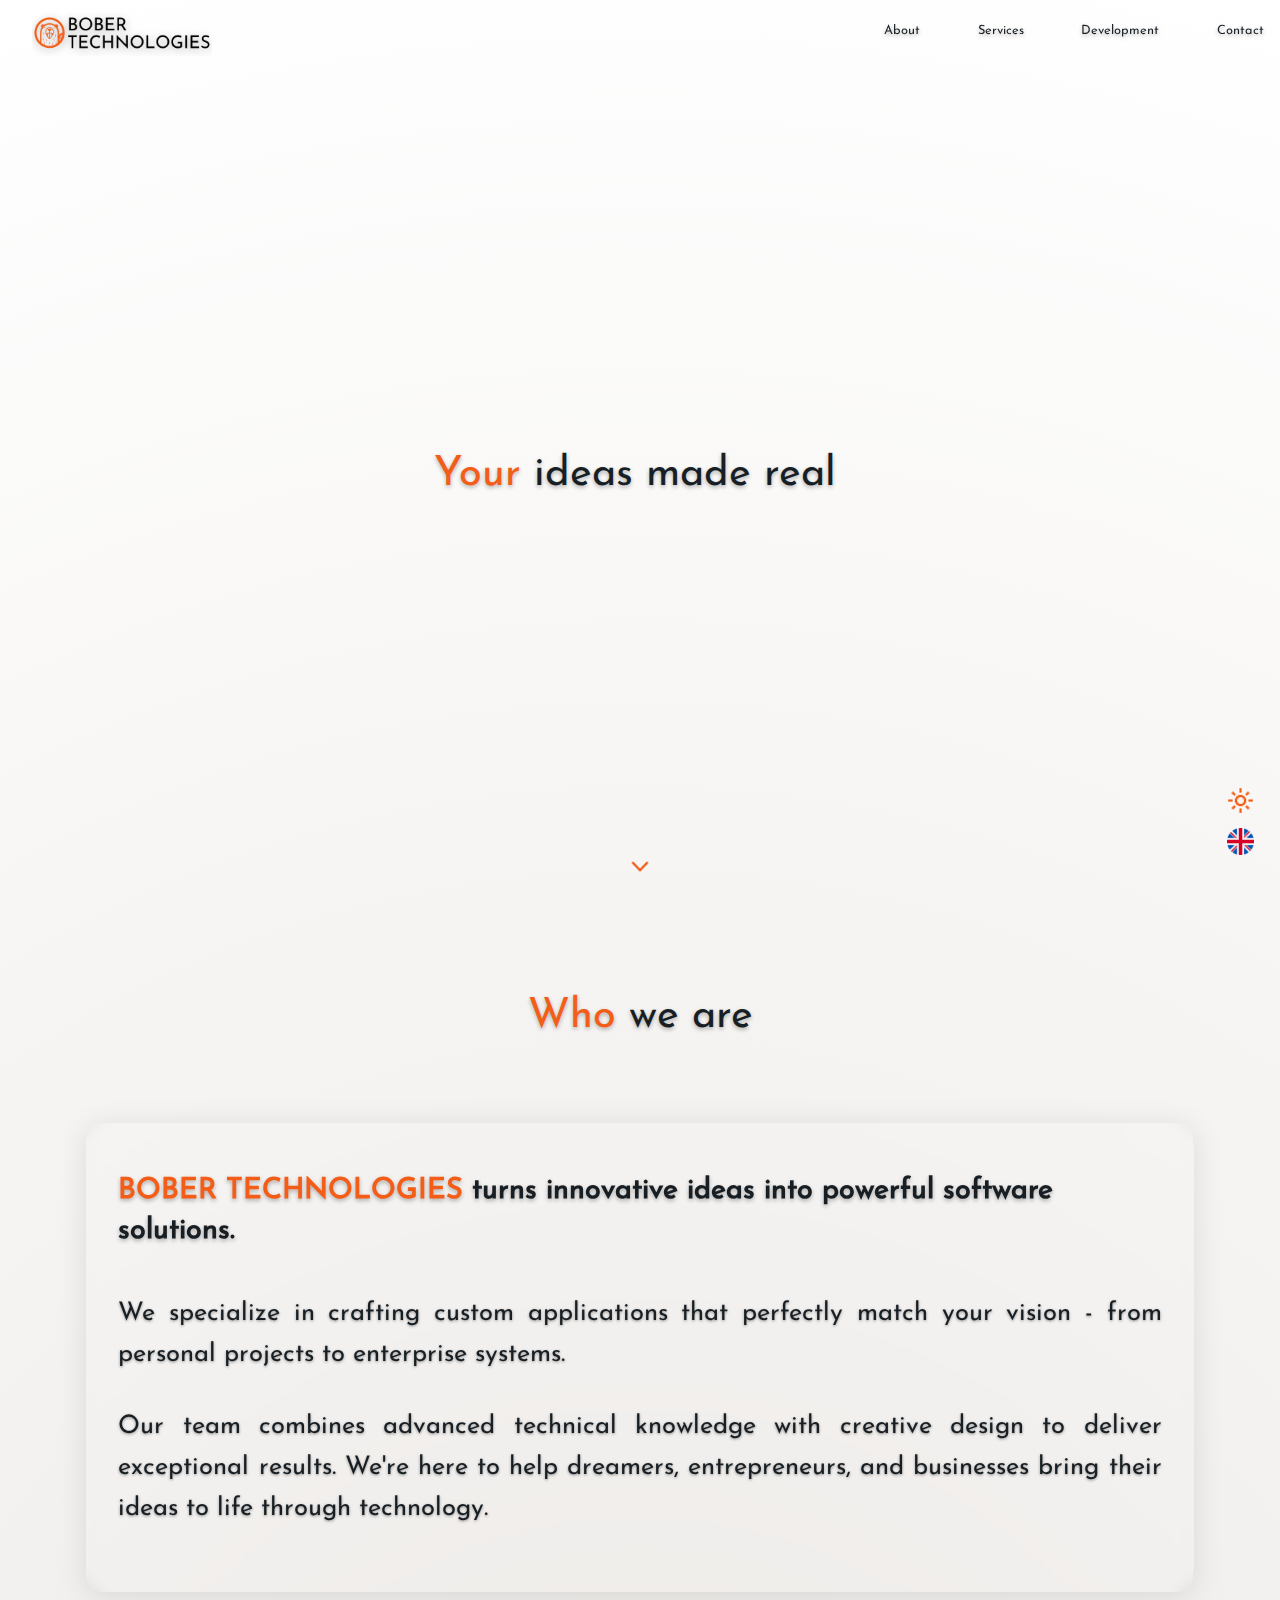
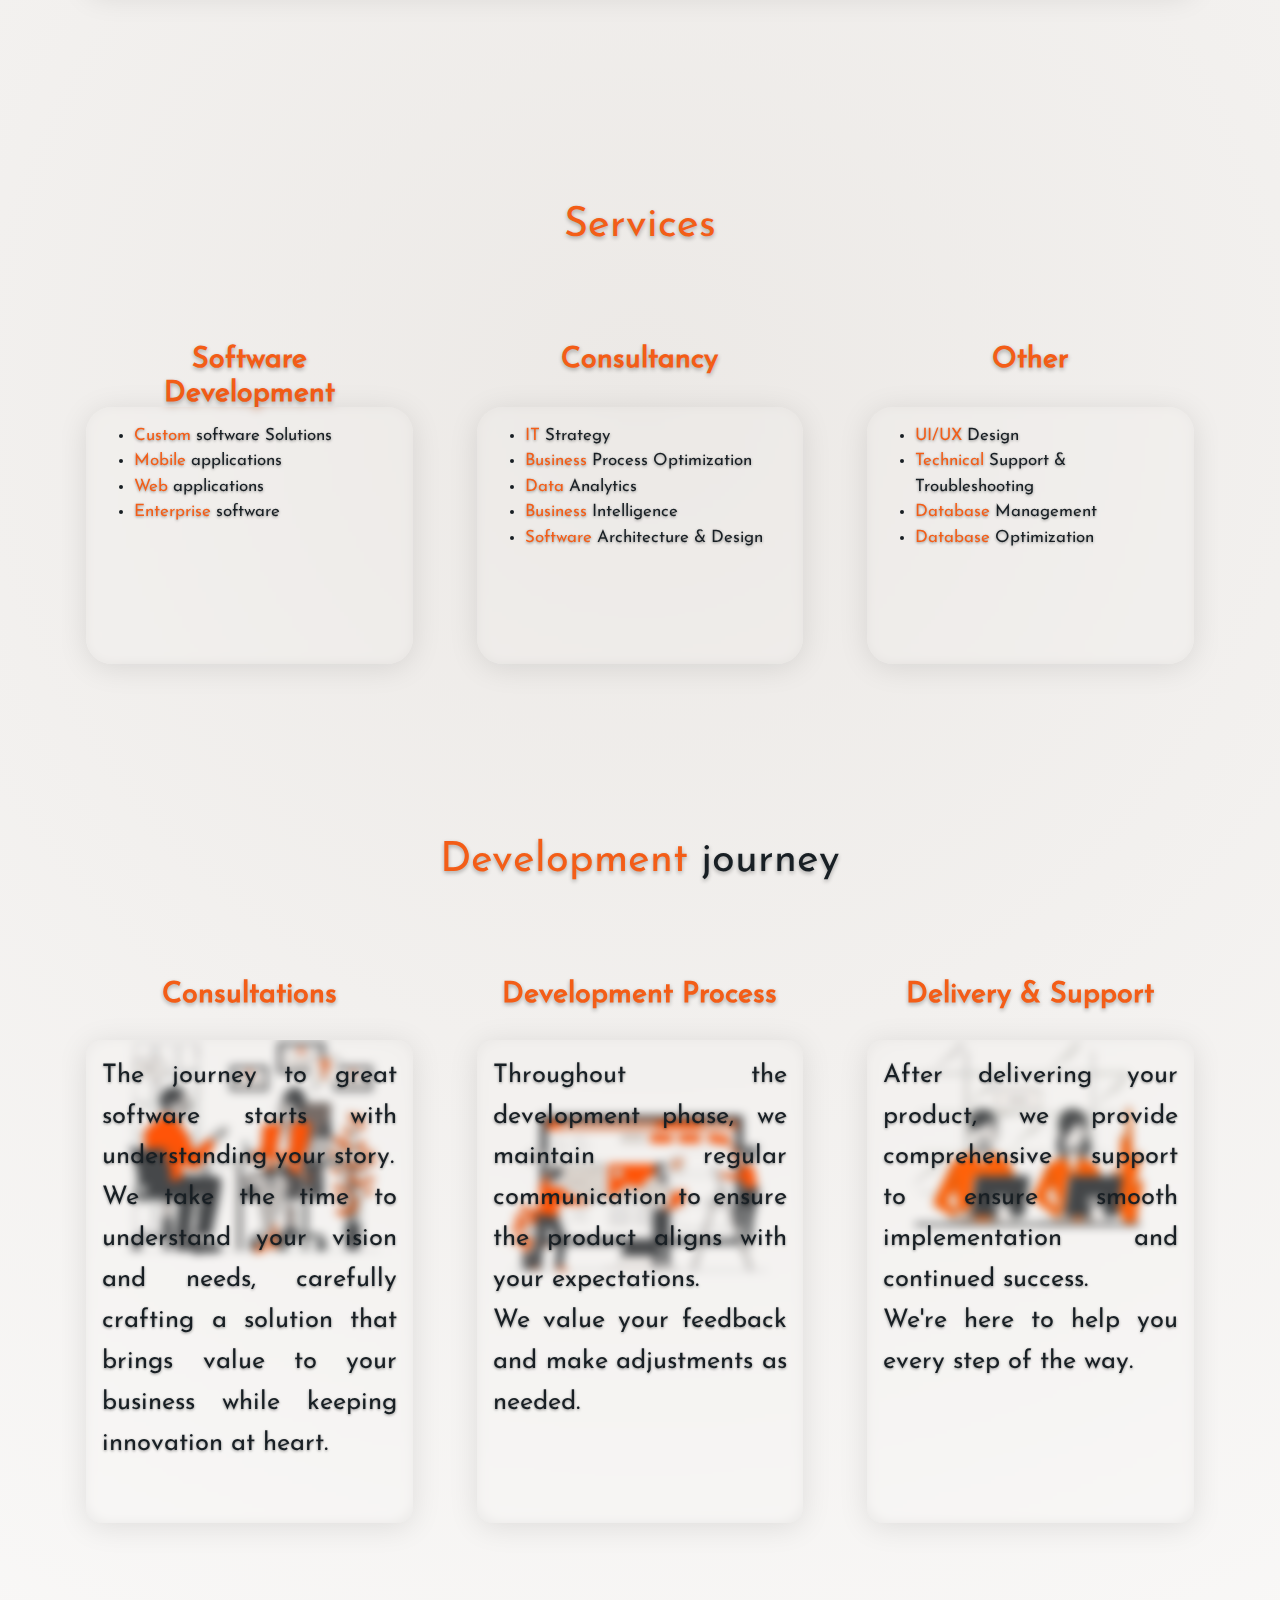
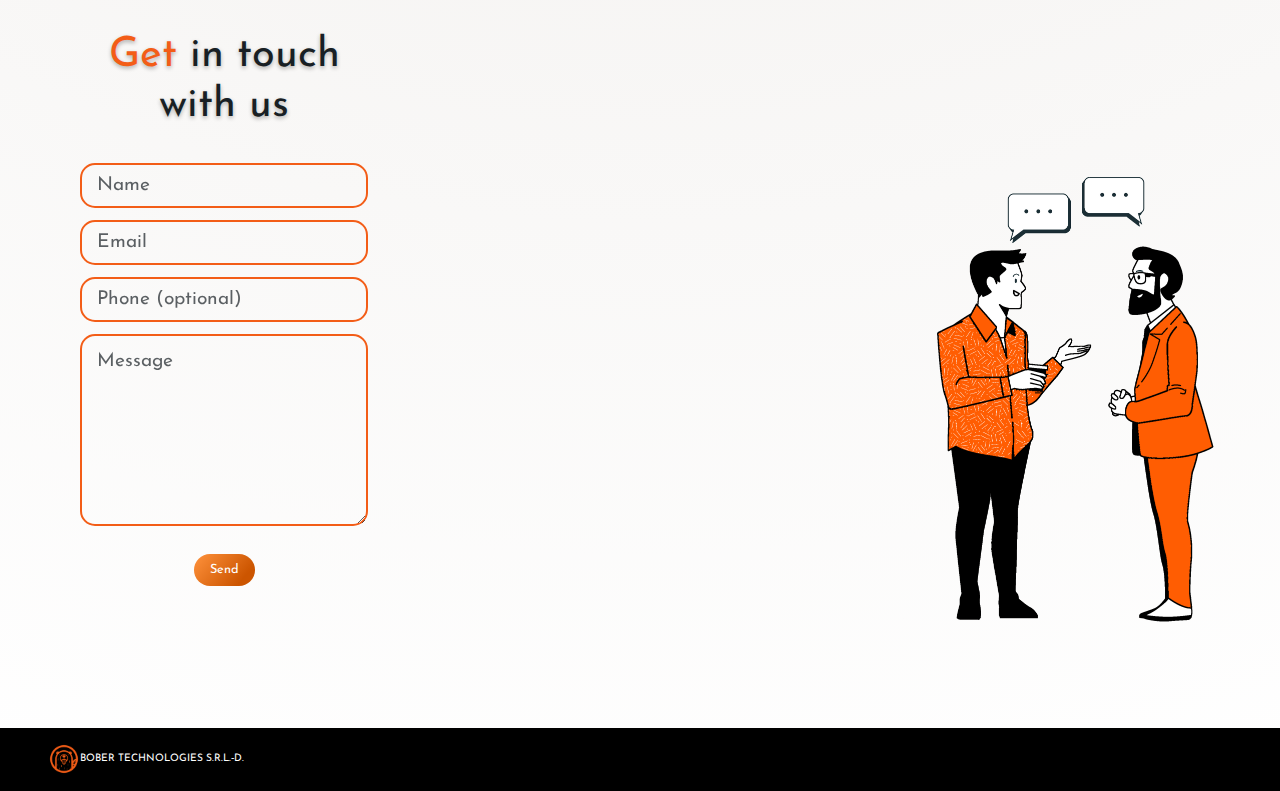
==== commit 558fae90: "." ====
--- a/index.html
+++ b/index.html
@@ -11,6 +11,9 @@
 
       <!-- Favicon -->
     <link rel="icon" href="/res/icons/beaver_ico.ico" type="image/png">
+    <link rel="icon" href="/res/icons/beaver_ico.ico" type="image/x-icon">
+    <link rel="shortcut icon" href="/res/icons/beaver_ico.ico" type="image/x-icon">
+
 
     <!-- Open Graph -->
     <meta property="og:type" content="website" />
@@ -111,7 +114,7 @@
         <nav class="dot-navbar">
             <div class="dot-nav-links">
                 <div class="dot-nav-item">
-                    <span class="section-name" data-en="Home" data-ro="Acasa"></span>
+                    <span class="section-name" data-en="Home" data-ro="Acasă"></span>
                     <button class="dot-nav-btn" role="navigation" data-section="section1" aria-label="Navigate to Home section"></button>
                 </div>
                 <div class="dot-nav-item">
@@ -168,7 +171,7 @@
                                   </h3>
                                   
                                   <p class="main-block" data-en="We specialize in crafting custom applications that perfectly match your vision - from personal projects to enterprise systems."
-                                     data-ro="Suntem specializați în crearea de aplicații personalizate care se potrivesc perfect viziunii tale - de la proiecte personale la sisteme de întreprindere.">
+                                     data-ro="Suntem specializați în crearea de aplicații personalizate care se potrivesc perfect viziunii tale - de la proiecte personale la sisteme enterprise.">
                                   </p>
                                   
                                   <p class="closing-block" data-en="Our team combines advanced technical knowledge with creative design to deliver exceptional results. We're here to help dreamers, entrepreneurs, and businesses bring their ideas to life through technology."
@@ -300,9 +303,6 @@
                                         </span></br>
                                         <span data-en="We take the time to understand your vision and needs, carefully crafting a solution that brings value to your business while keeping innovation at heart." 
                                               data-ro="Ne dedicăm timp pentru a înțelege viziunea și nevoile tale, creând cu grijă o soluție care aduce valoare afacerii tale și păstrează inovația în prim-plan.">
-                                        <span data-en="We explore your vision and needs, carefully crafting a solution that brings value to your business while keeping innovation at heart." 
-                                              data-ro="Explorăm viziunea și nevoile tale, creând cu grijă o soluție care aduce valoare afacerii tale și păstrează inovația în prim-plan.">
-                                        </span>
                                     </p>
                                 </div>
                             </div>
@@ -362,7 +362,7 @@
                     <h2>
                         <span>
                           <span class="accent" data-en="Get" data-ro="Hai"></span>
-                          <span data-en="in touch with us" data-ro="sa luam legatura"></span>
+                          <span data-en="in touch with us" data-ro="să luăm legătura"></span>
                         </span>
                       </h2>
                     
@@ -370,7 +370,7 @@
 
                     <input name="name" type="text" class="feedback-input" placeholder="Name" required/>   
                     <input name="email" type="email" class="feedback-input" placeholder="Email" required/>
-                    <input name="tel" type="tel" class="feedback-input" placeholder="Phone" pattern="^(\+\d{1,2}\s?)?\(?\d{3}\)?[\s.-]?\d{3}[\s.-]?\d{4}$"/>
+                    <input name="tel" type="tel" class="feedback-input" placeholder="Phone (optional)" pattern="^(\+\d{1,2}\s?)?\(?\d{3}\)?[\s.-]?\d{3}[\s.-]?\d{4}$"/>
                     <textarea name="text" class="feedback-input" placeholder="Message" maxlength="300" required></textarea>
                     <input type="text" name="honeypot" style="display:none">
                     <button type="submit" class="submit-btn"><span data-en="Send" data-ro="Trimite"></span></button>
--- a/styles.css
+++ b/styles.css
@@ -625,11 +625,11 @@
 
         /* Add these new theme-specific styles */
         body.light-mode .parallax-background.about {
-            background-image: url('res/work_dark.png');
+            background-image: url('res/work_dark_mode.png');
         }
 
         body.dark-mode .parallax-background.about {
-            background-image: url('res/work_light.png');
+            background-image: url('res/work_light_mode.png');
         }
 
         .about-column-wrapper {
